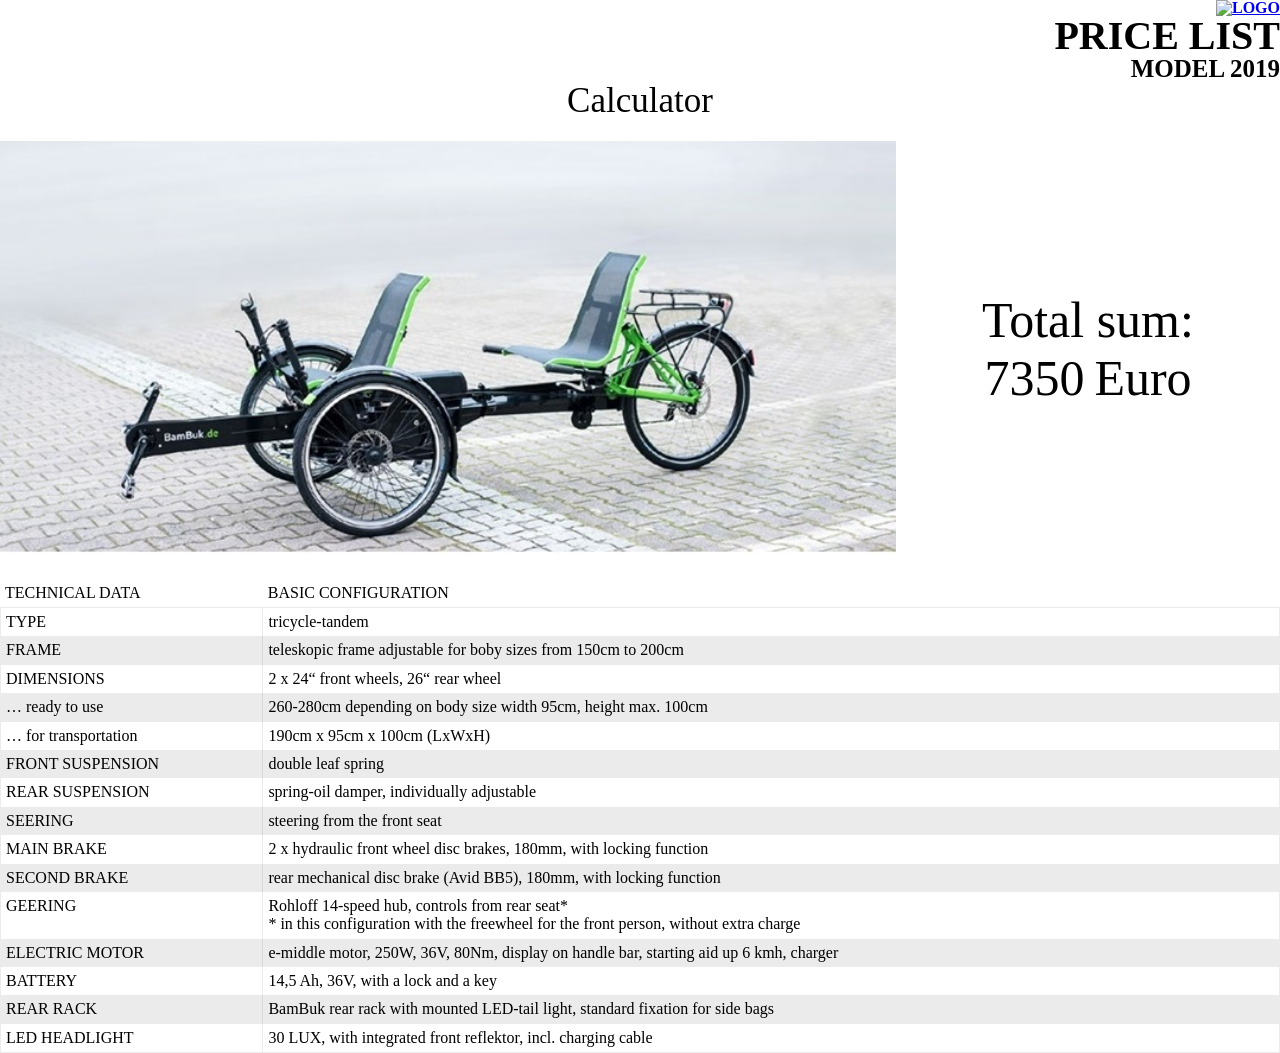
==== myapp/calc.html @ 44b657e8 "first" ====
<!DOCTYPE html>
<html lang="ru">
  <head>
    <meta charset="UTF-8">
    <meta http-equiv="X-UA-Compatible" content="IE=edge">
    <meta name="viewport" content="width=device-width, initial-scale=1.0"><link rel="icon" href="img/favicon/favicon.ico">
    <link rel="apple-touch-icon" sizes="180x180" href="img/favicon/apple-touch-icon-180x180.png">
    <meta name="keywords" content="Теги сайта">
    <meta name="description" content="Описание сайта">
    <meta name="author" lang="ru" content="Helen Portna">
    <link rel="apple-touch-icon" sizes="57x57" href="https://bambuk.de/wp-content/themes/bambuk_full/src/apple-icon-57x57.png">
    <link rel="apple-touch-icon" sizes="60x60" href="https://bambuk.de/wp-content/themes/bambuk_full/src/apple-icon-60x60.png">
    <link rel="apple-touch-icon" sizes="72x72" href="https://bambuk.de/wp-content/themes/bambuk_full/src/apple-icon-72x72.png">
    <link rel="apple-touch-icon" sizes="76x76" href="https://bambuk.de/wp-content/themes/bambuk_full/src/apple-icon-76x76.png">
    <link rel="apple-touch-icon" sizes="114x114" href="https://bambuk.de/wp-content/themes/bambuk_full/src/apple-icon-114x114.png">
    <link rel="apple-touch-icon" sizes="120x120" href="https://bambuk.de/wp-content/themes/bambuk_full/src/apple-icon-120x120.png">
    <link rel="apple-touch-icon" sizes="144x144" href="https://bambuk.de/wp-content/themes/bambuk_full/src/apple-icon-144x144.png">
    <link rel="apple-touch-icon" sizes="152x152" href="https://bambuk.de/wp-content/themes/bambuk_full/src/apple-icon-152x152.png">
    <link rel="apple-touch-icon" sizes="180x180" href="https://bambuk.de/wp-content/themes/bambuk_full/src/apple-icon-180x180.png">
    <link rel="icon" type="image/png" sizes="192x192" href="https://bambuk.de/wp-content/themes/bambuk_full/src/android-icon-192x192.png">
    <link rel="icon" type="image/png" sizes="32x32" href="https://bambuk.de/wp-content/themes/bambuk_full/src/favicon-32x32.png">
    <link rel="icon" type="image/png" sizes="96x96" href="https://bambuk.de/wp-content/themes/bambuk_full/src/favicon-96x96.png">
    <link rel="icon" type="image/png" sizes="16x16" href="https://bambuk.de/wp-content/themes/bambuk_full/src/favicon-16x16.png">
    <link rel="stylesheet" href="https://bambuk.de/wp-content/themes/bambuk_full/src_blind/css/main.min.css">
    <script src="//ajax.googleapis.com/ajax/libs/jquery/3.1.0/jquery.min.js"></script>
    <link id="mslider-style-css" rel="stylesheet" href="https://bambuk.de/wp-content/plugins/mslider/style.css?ver=4.8.11" type="text/css" media="all">
    <link id="ccw_new_css-css" rel="stylesheet" href="https://bambuk.de/wp-content/plugins/click-to-chat-for-whatsapp/assets/css/main.css?ver=1.2" type="text/css" media="all">
    <script type="text/javascript" src="https://bambuk.de/wp-includes/js/jquery/jquery.js?ver=1.12.4"></script>
    <script type="text/javascript" src="https://bambuk.de/wp-includes/js/jquery/jquery-migrate.min.js?ver=1.4.1"></script>
    <script type="text/javascript" src="https://bambuk.de/wp-content/plugins/click-to-chat-for-whatsapp/assets/js/app.js?ver=1.2"></script>
    <link rel="https://api.w.org/" href="https://bambuk.de/wp-json/">
    <link rel="EditURI" type="application/rsd+xml" title="RSD" href="https://bambuk.de/xmlrpc.php?rsd">
    <link rel="wlwmanifest" type="application/wlwmanifest+xml" href="https://bambuk.de/wp-includes/wlwmanifest.xml">
    <meta name="generator" content="WordPress 4.8.11">
    <link rel="shortlink" href="https://bambuk.de/?p=40">
    <link rel="alternate" type="application/json+oembed" href="https://bambuk.de/wp-json/oembed/1.0/embed?url=https%3A%2F%2Fbambuk.de%2Fe-trike%2F">
    <link rel="alternate" type="text/xml+oembed" href="https://bambuk.de/wp-json/oembed/1.0/embed?url=https%3A%2F%2Fbambuk.de%2Fe-trike%2F&amp;format=xml">
    <link rel="amphtml" href="https://bambuk.de/e-trike/amp/">
    <link rel="stylesheet" href="css/calc.min.css">
    <title>Calc </title>
  </head>
  <body>
    <header class="header calcheader">
      <div class="container">
        <div class="row">
          <div class="col-lg-3 col-md-2 col-sm-3 col-xs-6"><a href="/" class="logo"><img src="https://bambuk.de/wp-content/uploads/2017/05/logo.svg" alt="logo"></a></div>
          <div class="col-lg-9 col-md-10 col-sm-9 col-xs-6">
            <div class="calcheader__title">Price list</div>
            <div class="calcheader__subtitle">Model 2019</div>
          </div>
        </div>
      </div>
    </header>
    <div class="calc">
      <div class="container">
        <div class="calc__title">Calculator</div>
        <div class="calc__first">
          <div class="calc__img"><img src="img/bambuk-velo.jpg" alt=""></div>
          <div class="calc__price-wrap">
            <div class="calc__price">Total sum:</div>
            <div class="calc__price">
              <div class="calc__total">7350</div><span>Euro</span>
            </div>
          </div>
        </div>
        <div class="row">
          <div class="col-lg-6 col-md-12 col-sm-12 col-xs-12"></div>
        </div>
        <div class="calc__table calcTable">
          <div class="calcTable__head">
            <div class="calcTable__data">TECHNICAL DATA</div>
            <div class="calcTable__config">BASIC CONFIGURATION</div>
          </div>
          <div class="calcTable__body">
            <div class="calcTable__line">
              <div class="calcTable__data">TYPE</div>
              <div class="calcTable__config">tricycle-tandem</div>
            </div>
            <div class="calcTable__line">
              <div class="calcTable__data">FRAME</div>
              <div class="calcTable__config">teleskopic frame adjustable for boby sizes from 150cm to 200cm</div>
            </div>
            <div class="calcTable__line calcTable__subline">
              <div class="calcTable__line">
                <div class="calcTable__data">DIMENSIONS</div>
                <div class="calcTable__config">2 x 24“ front wheels, 26“ rear wheel</div>
              </div>
              <div class="calcTable__line">
                <div class="calcTable__data">… ready to use</div>
                <div class="calcTable__config">260-280cm depending on body size width 95cm, height max. 100cm</div>
              </div>
              <div class="calcTable__line">
                <div class="calcTable__data">… for transportation</div>
                <div class="calcTable__config">190cm x 95cm x 100cm (LxWxH)</div>
              </div>
            </div>
            <div class="calcTable__line">
              <div class="calcTable__data">FRONT SUSPENSION</div>
              <div class="calcTable__config">double leaf spring</div>
            </div>
            <div class="calcTable__line">
              <div class="calcTable__data">REAR SUSPENSION</div>
              <div class="calcTable__config">spring-oil damper, individually adjustable</div>
            </div>
            <div class="calcTable__line">
              <div class="calcTable__data">SEERING</div>
              <div class="calcTable__config">steering from the front seat</div>
            </div>
            <div class="calcTable__line">
              <div class="calcTable__data">MAIN BRAKE</div>
              <div class="calcTable__config">2 x hydraulic front wheel disc brakes, 180mm, with locking function</div>
            </div>
            <div class="calcTable__line">
              <div class="calcTable__data">SECOND BRAKE</div>
              <div class="calcTable__config">rear mechanical disc brake (Avid BB5), 180mm, with locking function</div>
            </div>
            <div class="calcTable__line">
              <div class="calcTable__data">GEERING</div>
              <div class="calcTable__config">
                 
                Rohloff 14-speed hub, controls from rear seat* <br><span>* in this configuration with the freewheel for the front person, without extra charge</span>
              </div>
            </div>
            <div class="calcTable__line">
              <div class="calcTable__data">ELECTRIC MOTOR</div>
              <div class="calcTable__config">e-middle motor, 250W, 36V, 80Nm, display on handle bar, starting aid up 6 kmh, charger</div>
            </div>
            <div class="calcTable__line">
              <div class="calcTable__data">BATTERY</div>
              <div class="calcTable__config">14,5 Ah, 36V, with a lock and a key</div>
            </div>
            <div class="calcTable__line">
              <div class="calcTable__data">REAR RACK</div>
              <div class="calcTable__config">BamBuk rear rack with mounted LED-tail light, standard fixation for side bags</div>
            </div>
            <div class="calcTable__line">
              <div class="calcTable__data">LED HEADLIGHT</div>
              <div class="calcTable__config">30 LUX, with integrated front reflektor, incl. charging cable</div>
            </div>
          </div>
        </div>
      </div>
    </div>
    <script src="js/common.js"></script>
  </body>
  <!-- END body-->
</html>
---- myapp/css/calc.min.css ----
html{line-height:1.15;-ms-text-size-adjust:100%;-webkit-text-size-adjust:100%}body{margin:0}article,aside,footer,header,nav,section{display:block}h1{font-size:2em;margin:.67em 0}figcaption,figure,main{display:block}figure{margin:1em 40px}hr{-webkit-box-sizing:content-box;box-sizing:content-box;height:0;overflow:visible}pre{font-family:monospace,monospace;font-size:1em}a{background-color:transparent;-webkit-text-decoration-skip:objects}abbr[title]{border-bottom:none;text-decoration:underline;-webkit-text-decoration:underline dotted;text-decoration:underline dotted}b,strong{font-weight:inherit}b,strong{font-weight:bolder}code,kbd,samp{font-family:monospace,monospace;font-size:1em}dfn{font-style:italic}mark{background-color:#ff0;color:#000}small{font-size:80%}sub,sup{font-size:75%;line-height:0;position:relative;vertical-align:baseline}sub{bottom:-.25em}sup{top:-.5em}audio,video{display:inline-block}audio:not([controls]){display:none;height:0}img{border-style:none}svg:not(:root){overflow:hidden}button,input,optgroup,select,textarea{font-family:sans-serif;font-size:100%;line-height:1.15;margin:0}button,input{overflow:visible}button,select{text-transform:none}[type=reset],[type=submit],button,html [type=button]{-webkit-appearance:button}[type=button]::-moz-focus-inner,[type=reset]::-moz-focus-inner,[type=submit]::-moz-focus-inner,button::-moz-focus-inner{border-style:none;padding:0}[type=button]:-moz-focusring,[type=reset]:-moz-focusring,[type=submit]:-moz-focusring,button:-moz-focusring{outline:1px dotted ButtonText}fieldset{padding:.35em .75em .625em}legend{-webkit-box-sizing:border-box;box-sizing:border-box;color:inherit;display:table;max-width:100%;padding:0;white-space:normal}progress{display:inline-block;vertical-align:baseline}textarea{overflow:auto}[type=checkbox],[type=radio]{-webkit-box-sizing:border-box;box-sizing:border-box;padding:0}[type=number]::-webkit-inner-spin-button,[type=number]::-webkit-outer-spin-button{height:auto}[type=search]{-webkit-appearance:textfield;outline-offset:-2px}[type=search]::-webkit-search-cancel-button,[type=search]::-webkit-search-decoration{-webkit-appearance:none}::-webkit-file-upload-button{-webkit-appearance:button;font:inherit}details,menu{display:block}summary{display:list-item}canvas{display:inline-block}template{display:none}[hidden]{display:none}@font-face{font-family:FuturaPT-Demi;font-weight:400;font-style:normal;src:url(../fonts/FuturaPT-Demi/FuturaPT-Demi.eot);src:url(../fonts/FuturaPT-Demi/FuturaPT-Demi.eot?#iefix) format("embedded-opentype"),url(../fonts/FuturaPT-Demi/FuturaPT-Demi.woff) format("woff"),url(../fonts/FuturaPT-Demi/FuturaPT-Demi.ttf) format("truetype")}@font-face{font-family:FuturaPT-Medium;font-weight:500;font-style:normal;src:url(../fonts/FuturaPT-Medium/FuturaPT-Medium.eot);src:url(../fonts/FuturaPT-Medium/FuturaPT-Medium.eot?#iefix) format("embedded-opentype"),url(../fonts/FuturaPT-Medium/FuturaPT-Medium.woff) format("woff"),url(../fonts/FuturaPT-Medium/FuturaPT-Medium.ttf) format("truetype")}@font-face{font-family:SofiaProExtraLight;font-weight:200;font-style:normal;src:url(../fonts/SofiaProExtraLight/SofiaProExtraLight.eot);src:url(../fonts/SofiaProExtraLight/SofiaProExtraLight.eot?#iefix) format("embedded-opentype"),url(../fonts/SofiaProExtraLight/SofiaProExtraLight.woff) format("woff"),url(../fonts/SofiaProExtraLight/SofiaProExtraLight.ttf) format("truetype")}@font-face{font-family:Lato-Black;font-weight:800;font-style:normal;src:url(../fonts/Lato-Black/Lato-Black.eot);src:url(../fonts/Lato-Black/Lato-Black.eot?#iefix) format("embedded-opentype"),url(../fonts/Lato-Black/Lato-Black.woff) format("woff"),url(../fonts/Lato-Black/Lato-Black.ttf) format("truetype")}@font-face{font-family:Lato-Medium;font-weight:500;font-style:normal;src:url(../fonts/Lato-Medium/Lato-Medium.eot);src:url(../fonts/Lato-Medium/Lato-Medium.eot?#iefix) format("embedded-opentype"),url(../fonts/Lato-Medium/Lato-Medium.woff) format("woff"),url(../fonts/Lato-Medium/Lato-Medium.ttf) format("truetype")}@font-face{font-family:Gilroy-ExtraBold;font-weight:800;font-style:normal;src:url(../fonts/Gilroy-ExtraBold/Gilroy-ExtraBold.eot);src:url(../fonts/Gilroy-ExtraBold/Gilroy-ExtraBold.eot?#iefix) format("embedded-opentype"),url(../fonts/Gilroy-ExtraBold/Gilroy-ExtraBold.woff) format("woff"),url(../fonts/Gilroy-ExtraBold/Gilroy-ExtraBold.ttf) format("truetype")}@font-face{font-family:Gilroy-Light;font-weight:100;font-style:normal;src:url(../fonts/Gilroy-Light/Gilroy-Light.eot);src:url(../fonts/Gilroy-Light/Gilroy-Light.eot?#iefix) format("embedded-opentype"),url(../fonts/Gilroy-Light/Gilroy-Light.woff) format("woff"),url(../fonts/Gilroy-Light/Gilroy-Light.ttf) format("truetype")}.calcheader{text-transform:uppercase;font-weight:700;text-align:right;line-height:1}.calcheader__title{font-size:40px}.calcheader__subtitle{font-size:25px}.calc__title{font-size:35px;text-align:center}.calc__first{display:-webkit-box;display:-webkit-flex;display:-ms-flexbox;display:flex}.calc__img{margin:20px auto;float:none;width:70%}.calc__img img{width:100%}.calc__price{font-size:50px;text-align:center;display:-webkit-box;display:-webkit-flex;display:-ms-flexbox;display:flex;-webkit-box-pack:center;-webkit-justify-content:center;-ms-flex-pack:center;justify-content:center;-webkit-box-align:center;-webkit-align-items:center;-ms-flex-align:center;align-items:center}.calc__price-wrap{width:30%;display:-webkit-box;display:-webkit-flex;display:-ms-flexbox;display:flex;-webkit-box-orient:vertical;-webkit-box-direction:normal;-webkit-flex-direction:column;-ms-flex-direction:column;flex-direction:column;-webkit-box-pack:center;-webkit-justify-content:center;-ms-flex-pack:center;justify-content:center;-webkit-box-align:center;-webkit-align-items:center;-ms-flex-align:center;align-items:center}.calc__price span{padding-left:10px}.calcTable{font-size:16px}.calcTable__data{width:20%;padding:5px;border-right:1px solid #ebebeb}.calcTable__config{width:80%;padding:5px}.calcTable__head{display:-webkit-box;display:-webkit-flex;display:-ms-flexbox;display:flex}.calcTable__head .calcTable__data{width:20%;border-color:transparent}.calcTable__head .calcTable__config{width:80%}.calcTable__body{border:1px solid #ebebeb}.calcTable__line{display:-webkit-box;display:-webkit-flex;display:-ms-flexbox;display:flex}.calcTable__line:nth-child(2n){background-color:#ebebeb}.calcTable__line:nth-child(2n) .calcTable__data{border-color:#dad7d7}.calcTable__subline{display:block}.footer{padding:159px 50px 59px}.footer .wrap{display:-webkit-box;display:-webkit-flex;display:-ms-flexbox;display:flex;-webkit-box-pack:justify;-webkit-justify-content:space-between;-ms-flex-pack:justify;justify-content:space-between;-webkit-box-align:center;-webkit-align-items:center;-ms-flex-align:center;align-items:center}.footer__logo{font-size:25px;letter-spacing:8px;text-transform:uppercase}.footer__menu{font-size:12px;text-transform:uppercase}.footer__menu ul{display:-webkit-box;display:-webkit-flex;display:-ms-flexbox;display:flex;-webkit-box-pack:center;-webkit-justify-content:center;-ms-flex-pack:center;justify-content:center;white-space:nowrap}.footer__menu a{display:block;padding:20px}.rights{font-size:14px;font-weight:300;line-height:1.21;color:#646464}.social{display:-webkit-box;display:-webkit-flex;display:-ms-flexbox;display:flex}.social__item{display:block;padding:20px 33px}.social__item:hover svg{fill:#fdac5c}.social svg{fill:#000}@media only screen and (max-width:720px){.menu-toggle{display:block;width:26px;height:23px;position:absolute;top:8px;right:25px;cursor:pointer;z-index:3}.menu-toggle .one,.menu-toggle .three,.menu-toggle .two{width:100%;height:3px;background:#fff;margin:4px auto;-webkit-backface-visibility:hidden;backface-visibility:hidden;-webkit-transition-duration:.3s;-o-transition-duration:.3s;transition-duration:.3s}.menu-toggle.active .one,.menu-toggle.active .three{margin:8px auto}.menu-toggle.active .one{-webkit-transform:rotate(45deg) translate(0,1px);-ms-transform:rotate(45deg) translate(0,1px);transform:rotate(45deg) translate(0,1px)}.menu-toggle.active .two{opacity:0}.menu-toggle.active .three{-webkit-transform:rotate(-45deg) translate(14px,-15px);-ms-transform:rotate(-45deg) translate(14px,-15px);transform:rotate(-45deg) translate(14px,-15px)}.main-menu{display:none}.main-menu.active{display:block;position:fixed;width:100%;height:100%;background-color:rgba(61,60,60,.95);z-index:2;right:0;top:0}.main-menu.active ul{-webkit-box-orient:vertical;-webkit-box-direction:normal;-webkit-flex-direction:column;-ms-flex-direction:column;flex-direction:column;-webkit-box-align:center;-webkit-align-items:center;-ms-flex-align:center;align-items:center;margin-top:40px;text-align:center}.menu-wrap{padding-left:25px;padding-right:25px}}
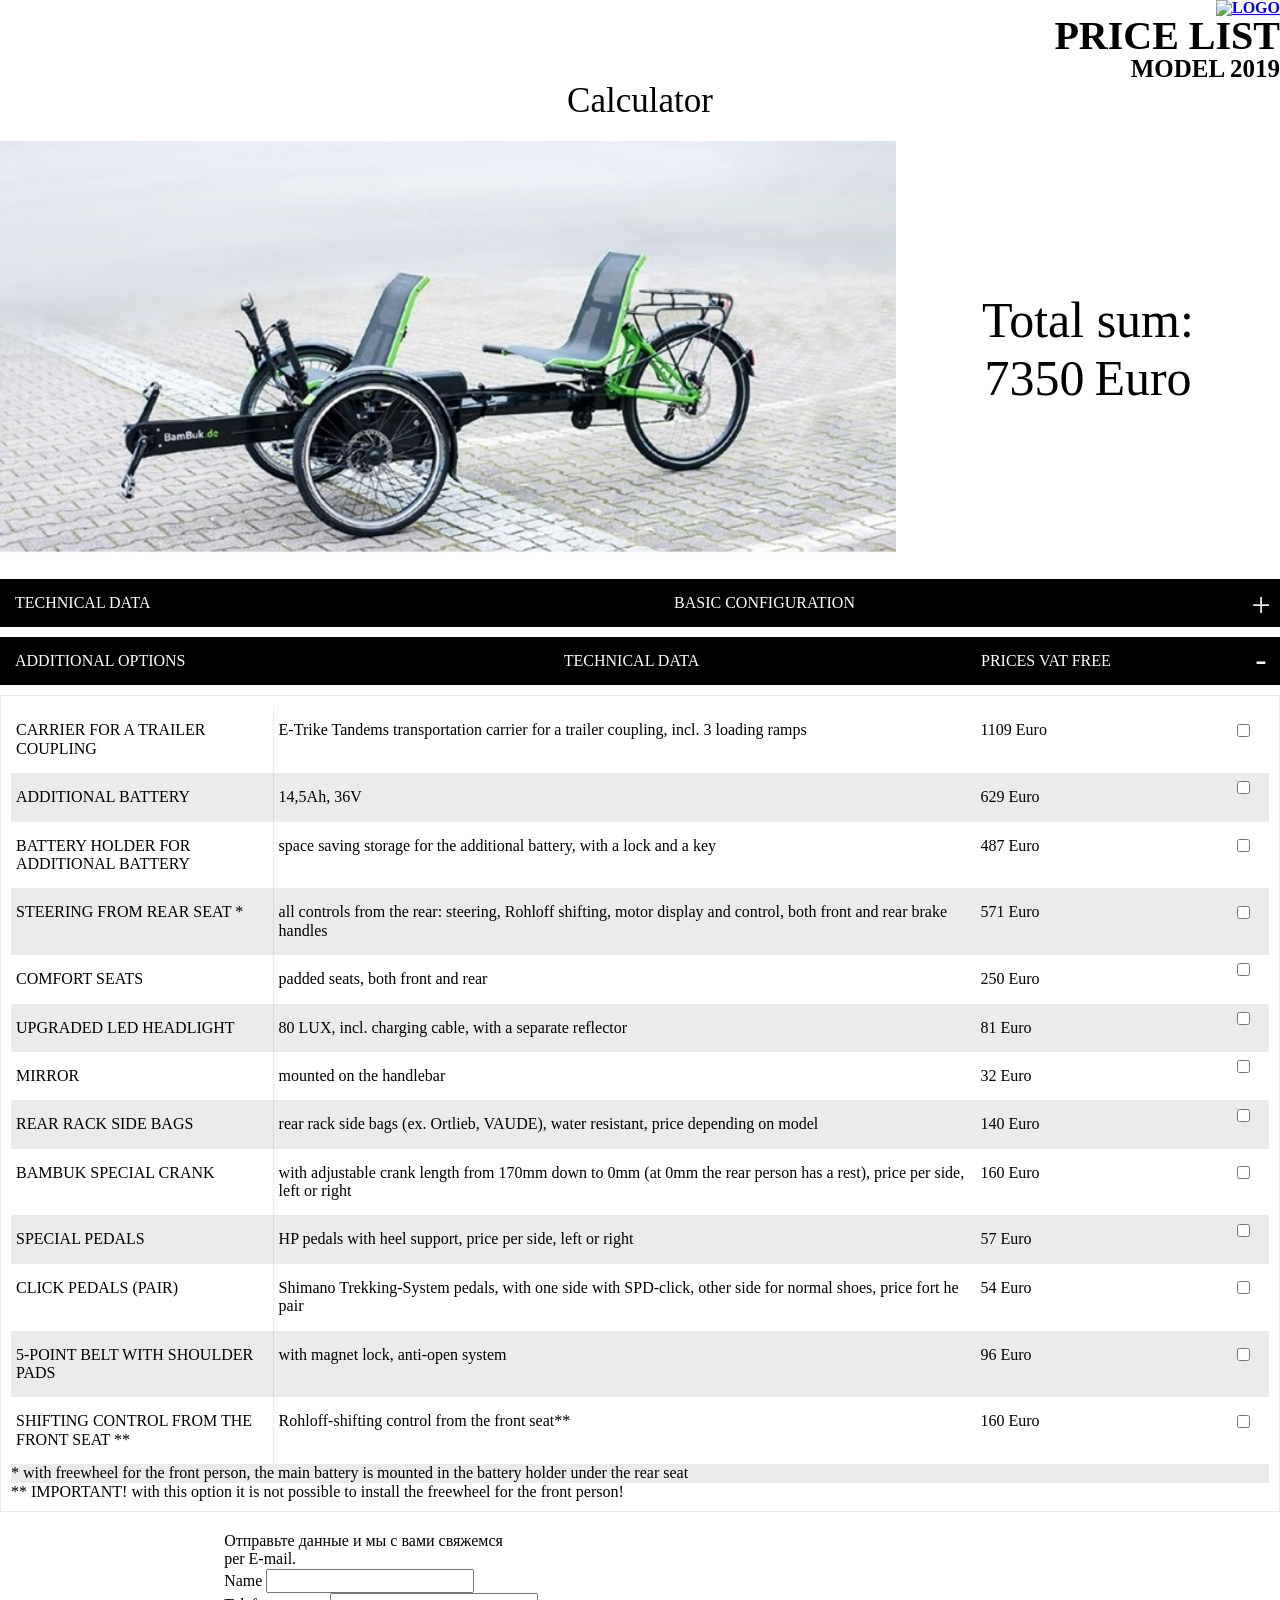
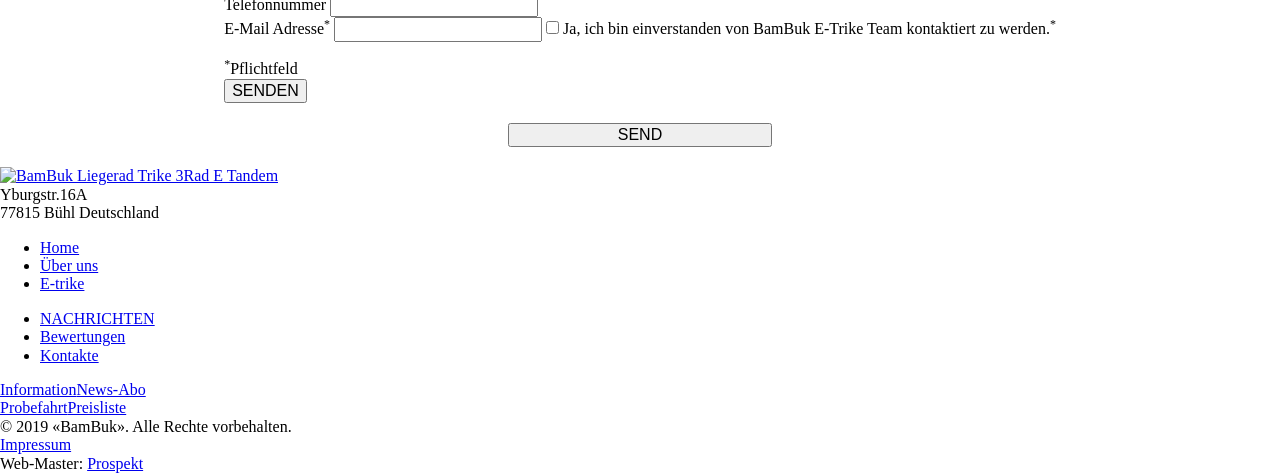
==== commit b445dfc7: "calc" ====
--- a/myapp/calc.html
+++ b/myapp/calc.html
@@ -54,93 +54,301 @@
     <div class="calc">
       <div class="container">
         <div class="calc__title">Calculator</div>
-        <div class="calc__first">
-          <div class="calc__img"><img src="img/bambuk-velo.jpg" alt=""></div>
-          <div class="calc__price-wrap">
-            <div class="calc__price">Total sum:</div>
-            <div class="calc__price">
-              <div class="calc__total">7350</div><span>Euro</span>
-            </div>
-          </div>
-        </div>
-        <div class="row">
-          <div class="col-lg-6 col-md-12 col-sm-12 col-xs-12"></div>
-        </div>
-        <div class="calc__table calcTable">
-          <div class="calcTable__head">
-            <div class="calcTable__data">TECHNICAL DATA</div>
-            <div class="calcTable__config">BASIC CONFIGURATION</div>
-          </div>
-          <div class="calcTable__body">
-            <div class="calcTable__line">
-              <div class="calcTable__data">TYPE</div>
-              <div class="calcTable__config">tricycle-tandem</div>
-            </div>
-            <div class="calcTable__line">
-              <div class="calcTable__data">FRAME</div>
-              <div class="calcTable__config">teleskopic frame adjustable for boby sizes from 150cm to 200cm</div>
-            </div>
-            <div class="calcTable__line calcTable__subline">
-              <div class="calcTable__line">
-                <div class="calcTable__data">DIMENSIONS</div>
-                <div class="calcTable__config">2 x 24“ front wheels, 26“ rear wheel</div>
-              </div>
-              <div class="calcTable__line">
-                <div class="calcTable__data">… ready to use</div>
-                <div class="calcTable__config">260-280cm depending on body size width 95cm, height max. 100cm</div>
-              </div>
-              <div class="calcTable__line">
-                <div class="calcTable__data">… for transportation</div>
-                <div class="calcTable__config">190cm x 95cm x 100cm (LxWxH)</div>
-              </div>
-            </div>
-            <div class="calcTable__line">
-              <div class="calcTable__data">FRONT SUSPENSION</div>
-              <div class="calcTable__config">double leaf spring</div>
-            </div>
-            <div class="calcTable__line">
-              <div class="calcTable__data">REAR SUSPENSION</div>
-              <div class="calcTable__config">spring-oil damper, individually adjustable</div>
-            </div>
-            <div class="calcTable__line">
-              <div class="calcTable__data">SEERING</div>
-              <div class="calcTable__config">steering from the front seat</div>
-            </div>
-            <div class="calcTable__line">
-              <div class="calcTable__data">MAIN BRAKE</div>
-              <div class="calcTable__config">2 x hydraulic front wheel disc brakes, 180mm, with locking function</div>
-            </div>
-            <div class="calcTable__line">
-              <div class="calcTable__data">SECOND BRAKE</div>
-              <div class="calcTable__config">rear mechanical disc brake (Avid BB5), 180mm, with locking function</div>
-            </div>
-            <div class="calcTable__line">
-              <div class="calcTable__data">GEERING</div>
-              <div class="calcTable__config">
-                 
-                Rohloff 14-speed hub, controls from rear seat* <br><span>* in this configuration with the freewheel for the front person, without extra charge</span>
-              </div>
-            </div>
-            <div class="calcTable__line">
-              <div class="calcTable__data">ELECTRIC MOTOR</div>
-              <div class="calcTable__config">e-middle motor, 250W, 36V, 80Nm, display on handle bar, starting aid up 6 kmh, charger</div>
-            </div>
-            <div class="calcTable__line">
-              <div class="calcTable__data">BATTERY</div>
-              <div class="calcTable__config">14,5 Ah, 36V, with a lock and a key</div>
-            </div>
-            <div class="calcTable__line">
-              <div class="calcTable__data">REAR RACK</div>
-              <div class="calcTable__config">BamBuk rear rack with mounted LED-tail light, standard fixation for side bags</div>
-            </div>
-            <div class="calcTable__line">
-              <div class="calcTable__data">LED HEADLIGHT</div>
-              <div class="calcTable__config">30 LUX, with integrated front reflektor, incl. charging cable</div>
+        <form action="">
+          <div class="calc__first">
+            <div class="calc__img"><img src="img/bambuk-velo.jpg" alt=""></div>
+            <div class="calc__price-wrap">
+              <div class="calc__price">Total sum:</div>
+              <div class="calc__price">
+                <div class="calc__total">7350</div><span>Euro</span>
+              </div>
+            </div>
+          </div>
+          <div class="row">
+            <div class="col-lg-6 col-md-12 col-sm-12 col-xs-12"></div>
+          </div>
+          <div class="calc__table calcTable accordeon">
+            <div class="calcTable__head accordeon-title">
+              <div class="calcTable__data">TECHNICAL DATA</div>
+              <div class="calcTable__config">BASIC CONFIGURATION</div>
+            </div>
+            <div class="calcTable__body accordeon-content">
+              <div class="calcTable__line">
+                <div class="calcTable__data">TYPE</div>
+                <div class="calcTable__config">tricycle-tandem</div>
+              </div>
+              <div class="calcTable__line">
+                <div class="calcTable__data">FRAME</div>
+                <div class="calcTable__config">teleskopic frame adjustable for boby sizes from 150cm to 200cm</div>
+              </div>
+              <div class="calcTable__line calcTable__subline">
+                <div class="calcTable__line">
+                  <div class="calcTable__data">DIMENSIONS</div>
+                  <div class="calcTable__config">2 x 24“ front wheels, 26“ rear wheel</div>
+                </div>
+                <div class="calcTable__line">
+                  <div class="calcTable__data">… ready to use</div>
+                  <div class="calcTable__config">260-280cm depending on body size width 95cm, height max. 100cm</div>
+                </div>
+                <div class="calcTable__line">
+                  <div class="calcTable__data">… for transportation</div>
+                  <div class="calcTable__config">190cm x 95cm x 100cm (LxWxH)</div>
+                </div>
+              </div>
+              <div class="calcTable__line">
+                <div class="calcTable__data">FRONT SUSPENSION</div>
+                <div class="calcTable__config">double leaf spring</div>
+              </div>
+              <div class="calcTable__line">
+                <div class="calcTable__data">REAR SUSPENSION</div>
+                <div class="calcTable__config">spring-oil damper, individually adjustable</div>
+              </div>
+              <div class="calcTable__line">
+                <div class="calcTable__data">SEERING</div>
+                <div class="calcTable__config">steering from the front seat</div>
+              </div>
+              <div class="calcTable__line">
+                <div class="calcTable__data">MAIN BRAKE</div>
+                <div class="calcTable__config">2 x hydraulic front wheel disc brakes, 180mm, with locking function</div>
+              </div>
+              <div class="calcTable__line">
+                <div class="calcTable__data">SECOND BRAKE</div>
+                <div class="calcTable__config">rear mechanical disc brake (Avid BB5), 180mm, with locking function</div>
+              </div>
+              <div class="calcTable__line">
+                <div class="calcTable__data">GEERING</div>
+                <div class="calcTable__config">
+                   
+                  Rohloff 14-speed hub, controls from rear seat* <br><span>* in this configuration with the freewheel for the front person, without extra charge</span>
+                </div>
+              </div>
+              <div class="calcTable__line">
+                <div class="calcTable__data">ELECTRIC MOTOR</div>
+                <div class="calcTable__config">e-middle motor, 250W, 36V, 80Nm, display on handle bar, starting aid up 6 kmh, charger</div>
+              </div>
+              <div class="calcTable__line">
+                <div class="calcTable__data">BATTERY</div>
+                <div class="calcTable__config">14,5 Ah, 36V, with a lock and a key</div>
+              </div>
+              <div class="calcTable__line">
+                <div class="calcTable__data">REAR RACK</div>
+                <div class="calcTable__config">BamBuk rear rack with mounted LED-tail light, standard fixation for side bags</div>
+              </div>
+              <div class="calcTable__line">
+                <div class="calcTable__data">LED HEADLIGHT</div>
+                <div class="calcTable__config">30 LUX, with integrated front reflektor, incl. charging cable</div>
+              </div>
+            </div>
+            <div class="calcTable__head accordeon-title is-opened">
+              <div class="calcTable__data">ADDITIONAL OPTIONS</div>
+              <div class="calcTable__config">TECHNICAL DATA</div>
+              <div class="calcTable__price">PRICES VAT FREE</div>
+            </div>
+            <div style="display: block;" class="calcTable__body accordeon-content">
+              <div class="calcTable__line">
+                <label for="checkbox_1">
+                  <div class="calcTable__data">CARRIER FOR A TRAILER COUPLING</div>
+                  <div class="calcTable__config">E-Trike Tandems transportation carrier for a trailer coupling,    incl. 3 loading ramps</div>
+                  <div class="calcTable__price">1109 Euro</div>
+                  <div class="calcTable__checkbox">
+                    <input id="checkbox_1" type="checkbox" name="trailer_coupling" data-value="1109">
+                  </div>
+                </label>
+              </div>
+              <div class="calcTable__line">
+                <label for="checkbox_2">
+                  <div class="calcTable__data">ADDITIONAL BATTERY</div>
+                  <div class="calcTable__config">14,5Ah, 36V</div>
+                  <div class="calcTable__price">629 Euro</div>
+                  <div class="calcTable__checkbox">
+                    <input id="checkbox_2" type="checkbox" name="BATTERY" data-value="629">
+                  </div>
+                </label>
+              </div>
+              <div class="calcTable__line">
+                <label for="checkbox_3">
+                  <div class="calcTable__data">BATTERY HOLDER FOR ADDITIONAL BATTERY</div>
+                  <div class="calcTable__config">space saving storage for the additional battery,                                with a lock and a key</div>
+                  <div class="calcTable__price">487 Euro</div>
+                  <div class="calcTable__checkbox">
+                    <input id="checkbox_3" type="checkbox" name="BATTERY_HOLDER" data-value="487">
+                  </div>
+                </label>
+              </div>
+              <div class="calcTable__line">
+                <label for="checkbox_4">
+                  <div class="calcTable__data">STEERING FROM REAR SEAT *</div>
+                  <div class="calcTable__config">all controls from the rear: steering, Rohloff shifting, motor display and control, both front and rear brake handles</div>
+                  <div class="calcTable__price">571 Euro</div>
+                  <div class="calcTable__checkbox">
+                    <input id="checkbox_4" type="checkbox" name="REAR_SEAT" data-value="571">
+                  </div>
+                </label>
+              </div>
+              <div class="calcTable__line">
+                <label for="checkbox_5">
+                  <div class="calcTable__data">COMFORT SEATS </div>
+                  <div class="calcTable__config">padded seats, both front and rear</div>
+                  <div class="calcTable__price">250 Euro</div>
+                  <div class="calcTable__checkbox">
+                    <input id="checkbox_5" type="checkbox" name="COMFORT_SEATS" data-value="250">
+                  </div>
+                </label>
+              </div>
+              <div class="calcTable__line">
+                <label for="checkbox_6">
+                  <div class="calcTable__data">UPGRADED LED HEADLIGHT</div>
+                  <div class="calcTable__config">80 LUX, incl. charging cable, with a separate reflector</div>
+                  <div class="calcTable__price">81 Euro</div>
+                  <div class="calcTable__checkbox">
+                    <input id="checkbox_6" type="checkbox" name="LED_HEADLIGHT" data-value="81">
+                  </div>
+                </label>
+              </div>
+              <div class="calcTable__line">
+                <label for="checkbox_7">
+                  <div class="calcTable__data">MIRROR</div>
+                  <div class="calcTable__config">mounted on the handlebar </div>
+                  <div class="calcTable__price">32 Euro</div>
+                  <div class="calcTable__checkbox">
+                    <input id="checkbox_7" type="checkbox" name="MIRROR" data-value="32">
+                  </div>
+                </label>
+              </div>
+              <div class="calcTable__line">
+                <label for="checkbox_8">
+                  <div class="calcTable__data">REAR RACK SIDE BAGS</div>
+                  <div class="calcTable__config">rear rack side bags (ex. Ortlieb, VAUDE), water resistant, price depending on model</div>
+                  <div class="calcTable__price"> 140 Euro</div>
+                  <div class="calcTable__checkbox">
+                    <input id="checkbox_8" type="checkbox" name="REAR_RACK_SIDE_BAGS" data-value="140">
+                  </div>
+                </label>
+              </div>
+              <div class="calcTable__line">
+                <label for="checkbox_9">
+                  <div class="calcTable__data">BAMBUK SPECIAL CRANK</div>
+                  <div class="calcTable__config">with adjustable crank length from 170mm down to 0mm (at 0mm the rear person has a rest), price per side, left or right</div>
+                  <div class="calcTable__price">160 Euro</div>
+                  <div class="calcTable__checkbox">
+                    <input id="checkbox_9" type="checkbox" name="CRANK" data-value="160">
+                  </div>
+                </label>
+              </div>
+              <div class="calcTable__line">
+                <label for="checkbox_10">
+                  <div class="calcTable__data">SPECIAL PEDALS</div>
+                  <div class="calcTable__config">HP pedals with heel support, price per side, left or right</div>
+                  <div class="calcTable__price">57 Euro</div>
+                  <div class="calcTable__checkbox">
+                    <input id="checkbox_10" type="checkbox" name="SPECIAL_PEDALS" data-value="57">
+                  </div>
+                </label>
+              </div>
+              <div class="calcTable__line">
+                <label for="checkbox_11">
+                  <div class="calcTable__data">CLICK PEDALS (PAIR)</div>
+                  <div class="calcTable__config">Shimano Trekking-System pedals, with one side with SPD-click, other side for normal shoes, price fort he pair</div>
+                  <div class="calcTable__price">54 Euro</div>
+                  <div class="calcTable__checkbox">
+                    <input id="checkbox_11" type="checkbox" name="CLICK_PEDALS" data-value="54">
+                  </div>
+                </label>
+              </div>
+              <div class="calcTable__line">
+                <label for="checkbox_12">
+                  <div class="calcTable__data">5-POINT BELT WITH SHOULDER PADS</div>
+                  <div class="calcTable__config">with magnet lock, anti-open system</div>
+                  <div class="calcTable__price">96 Euro</div>
+                  <div class="calcTable__checkbox">
+                    <input id="checkbox_12" type="checkbox" name="BELT" data-value="96">
+                  </div>
+                </label>
+              </div>
+              <div class="calcTable__line">
+                <label for="checkbox_13">
+                  <div class="calcTable__data">SHIFTING CONTROL FROM THE FRONT SEAT **</div>
+                  <div class="calcTable__config">Rohloff-shifting control from the front seat**</div>
+                  <div class="calcTable__price">160 Euro</div>
+                  <div class="calcTable__checkbox">
+                    <input id="checkbox_13" type="checkbox" name="SHIFTING_CONTROL" data-value="160">
+                  </div>
+                </label>
+              </div>
+              <div class="calcTable__line">* with freewheel for the front person, the main battery is mounted in the battery holder under the rear seat </div>
+              <div class="calcTable__line">** IMPORTANT! with this option it is not possible to install the freewheel for the front person!</div>
+            </div>
+          </div>
+          <div class="calc__info">
+            <div style="opacity: 1;" tabindex="0" class="price_list_modal modal">
+              <h2>  </h2>
+              <div class="subtitle">Отправьте данные и мы с вами свяжемся         <br>  per E-mail.</div>
+              <form class="form">
+                <input type="hidden" name="action1" value="Price list">
+                <div class="half_input pull-left"></div>
+                <label for="price_list_name" class="label">Name</label>
+                <input id="price_list_name" name="userName" type="text">
+                <div class="half_input pull-right"></div>
+                <label for="price_list_phone" class="label">Telefonnummer</label>
+                <input id="price_list_phone" name="phone" type="text">
+                <div class="clearfix"></div>
+                <label for="price_list_email" class="label"></label>E-Mail Adresse<sup>*</sup>
+                <input id="price_list_email" name="email" type="email" required="true">
+                <input id="checkbox3" type="checkbox" required="" name="confirm">
+                <label for="checkbox3"></label>Ja, ich bin einverstanden von BamBuk E-Trike  Team kontaktiert zu werden.<sup>*</sup><br><br>
+                <div class="description"><sup>*</sup>Pflichtfeld</div>
+                <button type="submit" class="fill_btn">SENDEN</button>
+              </form>
+            </div>
+          </div>
+          <button type="submit" class="btn calc__btn">SEND</button>
+        </form>
+      </div>
+    </div>
+    <footer class="footer">
+      <div class="top grey_bg">
+        <div class="container">
+          <div class="row">
+            <div class="col-xs-12">
+              <div class="logo_addr_wrap col"><a href="/" class="logo"><img src="https://bambuk.de/wp-content/uploads/2017/05/logo.svg" data-dark="/wp-content/uploads/2017/05/logo_dark.svg" alt="BamBuk Liegerad Trike 3Rad E Tandem"></a>
+                <div class="adrr">Yburgstr.16A<br>77815 Bühl Deutschland</div>
+              </div>
+              <nav class="col footer_nav">
+                <div class="nav_col">
+                  <ul>
+                    <li><a href="/de/">Home</a></li>
+                    <li><a href="/de/about">Über uns</a></li>
+                    <li><a href="/de/e-trike">E-trike</a></li>
+                  </ul>
+                </div>
+                <div class="nav_col">
+                  <ul>
+                    <li><a href="/de/news">NACHRICHTEN</a></li>
+                    <li><a href="/de/reviews">Bewertungen</a></li>
+                    <li><a href="/de/contacts">Kontakte</a></li>
+                  </ul>
+                </div>
+              </nav>
+              <div class="links">
+                <div class="links_col"><a href="#" class="btn btn_info_modal">Information</a><a href="#" class="btn btn_subscribe_modal">News-Abo</a></div>
+                <div class="links_col"><a href="#" class="btn btn_test_drive_modal">Probefahrt</a><a href="#" class="btn btn_price_list_modal">Preisliste</a></div>
+              </div>
             </div>
           </div>
         </div>
       </div>
-    </div>
+      <div class="bottom">
+        <div class="container">
+          <div class="row">
+            <div class="col-xs-12">
+              <div class="copyright">© 2019 «BamBuk». Alle Rechte vorbehalten.</div><a href="/imprint/" class="impresum">Impressum</a>
+              <div class="soc"><a href="https://www.facebook.com/bikebambuk/" title="facebook" target="_blank" class="ico ico_fb"></a><a href="https://www.instagram.com/bambukbike/" title="instagram" target="_blank" class="ico ico_ig"></a><a href="https://www.youtube.com/channel/UCdcSzQuWD5qrBXfoswaYEtw" title="youtube" target="_blank" class="ico ico_yt"></a><a href="https://plus.google.com/u/2/110850543071750579686" title="googleplus" target="_blank" class="ico ico_gp"></a></div>
+              <div class="develop">Web-Master: <a href="http://prospekt-it.com/" target="_blank">Prospekt</a></div>
+            </div>
+          </div>
+        </div>
+      </div>
+    </footer>
     <script src="js/common.js"></script>
   </body>
   <!-- END body-->
--- a/myapp/css/calc.min.css
+++ b/myapp/css/calc.min.css
@@ -1 +1 @@
-html{line-height:1.15;-ms-text-size-adjust:100%;-webkit-text-size-adjust:100%}body{margin:0}article,aside,footer,header,nav,section{display:block}h1{font-size:2em;margin:.67em 0}figcaption,figure,main{display:block}figure{margin:1em 40px}hr{-webkit-box-sizing:content-box;box-sizing:content-box;height:0;overflow:visible}pre{font-family:monospace,monospace;font-size:1em}a{background-color:transparent;-webkit-text-decoration-skip:objects}abbr[title]{border-bottom:none;text-decoration:underline;-webkit-text-decoration:underline dotted;text-decoration:underline dotted}b,strong{font-weight:inherit}b,strong{font-weight:bolder}code,kbd,samp{font-family:monospace,monospace;font-size:1em}dfn{font-style:italic}mark{background-color:#ff0;color:#000}small{font-size:80%}sub,sup{font-size:75%;line-height:0;position:relative;vertical-align:baseline}sub{bottom:-.25em}sup{top:-.5em}audio,video{display:inline-block}audio:not([controls]){display:none;height:0}img{border-style:none}svg:not(:root){overflow:hidden}button,input,optgroup,select,textarea{font-family:sans-serif;font-size:100%;line-height:1.15;margin:0}button,input{overflow:visible}button,select{text-transform:none}[type=reset],[type=submit],button,html [type=button]{-webkit-appearance:button}[type=button]::-moz-focus-inner,[type=reset]::-moz-focus-inner,[type=submit]::-moz-focus-inner,button::-moz-focus-inner{border-style:none;padding:0}[type=button]:-moz-focusring,[type=reset]:-moz-focusring,[type=submit]:-moz-focusring,button:-moz-focusring{outline:1px dotted ButtonText}fieldset{padding:.35em .75em .625em}legend{-webkit-box-sizing:border-box;box-sizing:border-box;color:inherit;display:table;max-width:100%;padding:0;white-space:normal}progress{display:inline-block;vertical-align:baseline}textarea{overflow:auto}[type=checkbox],[type=radio]{-webkit-box-sizing:border-box;box-sizing:border-box;padding:0}[type=number]::-webkit-inner-spin-button,[type=number]::-webkit-outer-spin-button{height:auto}[type=search]{-webkit-appearance:textfield;outline-offset:-2px}[type=search]::-webkit-search-cancel-button,[type=search]::-webkit-search-decoration{-webkit-appearance:none}::-webkit-file-upload-button{-webkit-appearance:button;font:inherit}details,menu{display:block}summary{display:list-item}canvas{display:inline-block}template{display:none}[hidden]{display:none}@font-face{font-family:FuturaPT-Demi;font-weight:400;font-style:normal;src:url(../fonts/FuturaPT-Demi/FuturaPT-Demi.eot);src:url(../fonts/FuturaPT-Demi/FuturaPT-Demi.eot?#iefix) format("embedded-opentype"),url(../fonts/FuturaPT-Demi/FuturaPT-Demi.woff) format("woff"),url(../fonts/FuturaPT-Demi/FuturaPT-Demi.ttf) format("truetype")}@font-face{font-family:FuturaPT-Medium;font-weight:500;font-style:normal;src:url(../fonts/FuturaPT-Medium/FuturaPT-Medium.eot);src:url(../fonts/FuturaPT-Medium/FuturaPT-Medium.eot?#iefix) format("embedded-opentype"),url(../fonts/FuturaPT-Medium/FuturaPT-Medium.woff) format("woff"),url(../fonts/FuturaPT-Medium/FuturaPT-Medium.ttf) format("truetype")}@font-face{font-family:SofiaProExtraLight;font-weight:200;font-style:normal;src:url(../fonts/SofiaProExtraLight/SofiaProExtraLight.eot);src:url(../fonts/SofiaProExtraLight/SofiaProExtraLight.eot?#iefix) format("embedded-opentype"),url(../fonts/SofiaProExtraLight/SofiaProExtraLight.woff) format("woff"),url(../fonts/SofiaProExtraLight/SofiaProExtraLight.ttf) format("truetype")}@font-face{font-family:Lato-Black;font-weight:800;font-style:normal;src:url(../fonts/Lato-Black/Lato-Black.eot);src:url(../fonts/Lato-Black/Lato-Black.eot?#iefix) format("embedded-opentype"),url(../fonts/Lato-Black/Lato-Black.woff) format("woff"),url(../fonts/Lato-Black/Lato-Black.ttf) format("truetype")}@font-face{font-family:Lato-Medium;font-weight:500;font-style:normal;src:url(../fonts/Lato-Medium/Lato-Medium.eot);src:url(../fonts/Lato-Medium/Lato-Medium.eot?#iefix) format("embedded-opentype"),url(../fonts/Lato-Medium/Lato-Medium.woff) format("woff"),url(../fonts/Lato-Medium/Lato-Medium.ttf) format("truetype")}@font-face{font-family:Gilroy-ExtraBold;font-weight:800;font-style:normal;src:url(../fonts/Gilroy-ExtraBold/Gilroy-ExtraBold.eot);src:url(../fonts/Gilroy-ExtraBold/Gilroy-ExtraBold.eot?#iefix) format("embedded-opentype"),url(../fonts/Gilroy-ExtraBold/Gilroy-ExtraBold.woff) format("woff"),url(../fonts/Gilroy-ExtraBold/Gilroy-ExtraBold.ttf) format("truetype")}@font-face{font-family:Gilroy-Light;font-weight:100;font-style:normal;src:url(../fonts/Gilroy-Light/Gilroy-Light.eot);src:url(../fonts/Gilroy-Light/Gilroy-Light.eot?#iefix) format("embedded-opentype"),url(../fonts/Gilroy-Light/Gilroy-Light.woff) format("woff"),url(../fonts/Gilroy-Light/Gilroy-Light.ttf) format("truetype")}.calcheader{text-transform:uppercase;font-weight:700;text-align:right;line-height:1}.calcheader__title{font-size:40px}.calcheader__subtitle{font-size:25px}.calc__title{font-size:35px;text-align:center}.calc__first{display:-webkit-box;display:-webkit-flex;display:-ms-flexbox;display:flex}.calc__img{margin:20px auto;float:none;width:70%}.calc__img img{width:100%}.calc__price{font-size:50px;text-align:center;display:-webkit-box;display:-webkit-flex;display:-ms-flexbox;display:flex;-webkit-box-pack:center;-webkit-justify-content:center;-ms-flex-pack:center;justify-content:center;-webkit-box-align:center;-webkit-align-items:center;-ms-flex-align:center;align-items:center}.calc__price-wrap{width:30%;display:-webkit-box;display:-webkit-flex;display:-ms-flexbox;display:flex;-webkit-box-orient:vertical;-webkit-box-direction:normal;-webkit-flex-direction:column;-ms-flex-direction:column;flex-direction:column;-webkit-box-pack:center;-webkit-justify-content:center;-ms-flex-pack:center;justify-content:center;-webkit-box-align:center;-webkit-align-items:center;-ms-flex-align:center;align-items:center}.calc__price span{padding-left:10px}.calcTable{font-size:16px}.calcTable__data{width:20%;padding:5px;border-right:1px solid #ebebeb}.calcTable__config{width:80%;padding:5px}.calcTable__head{display:-webkit-box;display:-webkit-flex;display:-ms-flexbox;display:flex}.calcTable__head .calcTable__data{width:20%;border-color:transparent}.calcTable__head .calcTable__config{width:80%}.calcTable__body{border:1px solid #ebebeb}.calcTable__line{display:-webkit-box;display:-webkit-flex;display:-ms-flexbox;display:flex}.calcTable__line:nth-child(2n){background-color:#ebebeb}.calcTable__line:nth-child(2n) .calcTable__data{border-color:#dad7d7}.calcTable__subline{display:block}.footer{padding:159px 50px 59px}.footer .wrap{display:-webkit-box;display:-webkit-flex;display:-ms-flexbox;display:flex;-webkit-box-pack:justify;-webkit-justify-content:space-between;-ms-flex-pack:justify;justify-content:space-between;-webkit-box-align:center;-webkit-align-items:center;-ms-flex-align:center;align-items:center}.footer__logo{font-size:25px;letter-spacing:8px;text-transform:uppercase}.footer__menu{font-size:12px;text-transform:uppercase}.footer__menu ul{display:-webkit-box;display:-webkit-flex;display:-ms-flexbox;display:flex;-webkit-box-pack:center;-webkit-justify-content:center;-ms-flex-pack:center;justify-content:center;white-space:nowrap}.footer__menu a{display:block;padding:20px}.rights{font-size:14px;font-weight:300;line-height:1.21;color:#646464}.social{display:-webkit-box;display:-webkit-flex;display:-ms-flexbox;display:flex}.social__item{display:block;padding:20px 33px}.social__item:hover svg{fill:#fdac5c}.social svg{fill:#000}@media only screen and (max-width:720px){.menu-toggle{display:block;width:26px;height:23px;position:absolute;top:8px;right:25px;cursor:pointer;z-index:3}.menu-toggle .one,.menu-toggle .three,.menu-toggle .two{width:100%;height:3px;background:#fff;margin:4px auto;-webkit-backface-visibility:hidden;backface-visibility:hidden;-webkit-transition-duration:.3s;-o-transition-duration:.3s;transition-duration:.3s}.menu-toggle.active .one,.menu-toggle.active .three{margin:8px auto}.menu-toggle.active .one{-webkit-transform:rotate(45deg) translate(0,1px);-ms-transform:rotate(45deg) translate(0,1px);transform:rotate(45deg) translate(0,1px)}.menu-toggle.active .two{opacity:0}.menu-toggle.active .three{-webkit-transform:rotate(-45deg) translate(14px,-15px);-ms-transform:rotate(-45deg) translate(14px,-15px);transform:rotate(-45deg) translate(14px,-15px)}.main-menu{display:none}.main-menu.active{display:block;position:fixed;width:100%;height:100%;background-color:rgba(61,60,60,.95);z-index:2;right:0;top:0}.main-menu.active ul{-webkit-box-orient:vertical;-webkit-box-direction:normal;-webkit-flex-direction:column;-ms-flex-direction:column;flex-direction:column;-webkit-box-align:center;-webkit-align-items:center;-ms-flex-align:center;align-items:center;margin-top:40px;text-align:center}.menu-wrap{padding-left:25px;padding-right:25px}}+html{line-height:1.15;-ms-text-size-adjust:100%;-webkit-text-size-adjust:100%}body{margin:0}article,aside,footer,header,nav,section{display:block}h1{font-size:2em;margin:.67em 0}figcaption,figure,main{display:block}figure{margin:1em 40px}hr{-webkit-box-sizing:content-box;box-sizing:content-box;height:0;overflow:visible}pre{font-family:monospace,monospace;font-size:1em}a{background-color:transparent;-webkit-text-decoration-skip:objects}abbr[title]{border-bottom:none;text-decoration:underline;-webkit-text-decoration:underline dotted;text-decoration:underline dotted}b,strong{font-weight:inherit}b,strong{font-weight:bolder}code,kbd,samp{font-family:monospace,monospace;font-size:1em}dfn{font-style:italic}mark{background-color:#ff0;color:#000}small{font-size:80%}sub,sup{font-size:75%;line-height:0;position:relative;vertical-align:baseline}sub{bottom:-.25em}sup{top:-.5em}audio,video{display:inline-block}audio:not([controls]){display:none;height:0}img{border-style:none}svg:not(:root){overflow:hidden}button,input,optgroup,select,textarea{font-family:sans-serif;font-size:100%;line-height:1.15;margin:0}button,input{overflow:visible}button,select{text-transform:none}[type=reset],[type=submit],button,html [type=button]{-webkit-appearance:button}[type=button]::-moz-focus-inner,[type=reset]::-moz-focus-inner,[type=submit]::-moz-focus-inner,button::-moz-focus-inner{border-style:none;padding:0}[type=button]:-moz-focusring,[type=reset]:-moz-focusring,[type=submit]:-moz-focusring,button:-moz-focusring{outline:1px dotted ButtonText}fieldset{padding:.35em .75em .625em}legend{-webkit-box-sizing:border-box;box-sizing:border-box;color:inherit;display:table;max-width:100%;padding:0;white-space:normal}progress{display:inline-block;vertical-align:baseline}textarea{overflow:auto}[type=checkbox],[type=radio]{-webkit-box-sizing:border-box;box-sizing:border-box;padding:0}[type=number]::-webkit-inner-spin-button,[type=number]::-webkit-outer-spin-button{height:auto}[type=search]{-webkit-appearance:textfield;outline-offset:-2px}[type=search]::-webkit-search-cancel-button,[type=search]::-webkit-search-decoration{-webkit-appearance:none}::-webkit-file-upload-button{-webkit-appearance:button;font:inherit}details,menu{display:block}summary{display:list-item}canvas{display:inline-block}template{display:none}[hidden]{display:none}@font-face{font-family:FuturaPT-Demi;font-weight:400;font-style:normal;src:url(../fonts/FuturaPT-Demi/FuturaPT-Demi.eot);src:url(../fonts/FuturaPT-Demi/FuturaPT-Demi.eot?#iefix) format("embedded-opentype"),url(../fonts/FuturaPT-Demi/FuturaPT-Demi.woff) format("woff"),url(../fonts/FuturaPT-Demi/FuturaPT-Demi.ttf) format("truetype")}@font-face{font-family:FuturaPT-Medium;font-weight:500;font-style:normal;src:url(../fonts/FuturaPT-Medium/FuturaPT-Medium.eot);src:url(../fonts/FuturaPT-Medium/FuturaPT-Medium.eot?#iefix) format("embedded-opentype"),url(../fonts/FuturaPT-Medium/FuturaPT-Medium.woff) format("woff"),url(../fonts/FuturaPT-Medium/FuturaPT-Medium.ttf) format("truetype")}@font-face{font-family:SofiaProExtraLight;font-weight:200;font-style:normal;src:url(../fonts/SofiaProExtraLight/SofiaProExtraLight.eot);src:url(../fonts/SofiaProExtraLight/SofiaProExtraLight.eot?#iefix) format("embedded-opentype"),url(../fonts/SofiaProExtraLight/SofiaProExtraLight.woff) format("woff"),url(../fonts/SofiaProExtraLight/SofiaProExtraLight.ttf) format("truetype")}@font-face{font-family:Lato-Black;font-weight:800;font-style:normal;src:url(../fonts/Lato-Black/Lato-Black.eot);src:url(../fonts/Lato-Black/Lato-Black.eot?#iefix) format("embedded-opentype"),url(../fonts/Lato-Black/Lato-Black.woff) format("woff"),url(../fonts/Lato-Black/Lato-Black.ttf) format("truetype")}@font-face{font-family:Lato-Medium;font-weight:500;font-style:normal;src:url(../fonts/Lato-Medium/Lato-Medium.eot);src:url(../fonts/Lato-Medium/Lato-Medium.eot?#iefix) format("embedded-opentype"),url(../fonts/Lato-Medium/Lato-Medium.woff) format("woff"),url(../fonts/Lato-Medium/Lato-Medium.ttf) format("truetype")}@font-face{font-family:Gilroy-ExtraBold;font-weight:800;font-style:normal;src:url(../fonts/Gilroy-ExtraBold/Gilroy-ExtraBold.eot);src:url(../fonts/Gilroy-ExtraBold/Gilroy-ExtraBold.eot?#iefix) format("embedded-opentype"),url(../fonts/Gilroy-ExtraBold/Gilroy-ExtraBold.woff) format("woff"),url(../fonts/Gilroy-ExtraBold/Gilroy-ExtraBold.ttf) format("truetype")}@font-face{font-family:Gilroy-Light;font-weight:100;font-style:normal;src:url(../fonts/Gilroy-Light/Gilroy-Light.eot);src:url(../fonts/Gilroy-Light/Gilroy-Light.eot?#iefix) format("embedded-opentype"),url(../fonts/Gilroy-Light/Gilroy-Light.woff) format("woff"),url(../fonts/Gilroy-Light/Gilroy-Light.ttf) format("truetype")}.calc input{position:relative}.calc input:after{content:"";position:absolute;top:0;left:0;width:100%;height:100%;pointer-events:none;border:3px solid transparent}.calc input:focus{outline:0;position:relative}.calc input:focus:after{border-color:#000}.calcheader{text-transform:uppercase;font-weight:700;text-align:right;line-height:1}.calcheader__title{font-size:40px}.calcheader__subtitle{font-size:25px}.calc__title{font-size:35px;text-align:center}.calc__first{display:-webkit-box;display:-webkit-flex;display:-ms-flexbox;display:flex}.calc__img{margin:20px auto;float:none;width:70%}.calc__img img{width:100%}.calc__price{font-size:50px;text-align:center;display:-webkit-box;display:-webkit-flex;display:-ms-flexbox;display:flex;-webkit-box-pack:center;-webkit-justify-content:center;-ms-flex-pack:center;justify-content:center;-webkit-box-align:center;-webkit-align-items:center;-ms-flex-align:center;align-items:center}.calc__price-wrap{width:30%;display:-webkit-box;display:-webkit-flex;display:-ms-flexbox;display:flex;-webkit-box-orient:vertical;-webkit-box-direction:normal;-webkit-flex-direction:column;-ms-flex-direction:column;flex-direction:column;-webkit-box-pack:center;-webkit-justify-content:center;-ms-flex-pack:center;justify-content:center;-webkit-box-align:center;-webkit-align-items:center;-ms-flex-align:center;align-items:center}.calc__price span{padding-left:10px}.calc__btn{min-width:264px;margin:20px auto;display:block}.calc__info{display:-webkit-box;display:-webkit-flex;display:-ms-flexbox;display:flex;-webkit-box-pack:center;-webkit-justify-content:center;-ms-flex-pack:center;justify-content:center}.calcTable{font-size:16px}.calcTable__data{width:20%;padding:15px 5px;border-right:1px solid #ebebeb}.calcTable__config{-webkit-box-flex:1;-webkit-flex-grow:1;-ms-flex-positive:1;flex-grow:1;-webkit-flex-basis:0;-ms-flex-preferred-size:0;flex-basis:0;padding:15px 5px}.calcTable__price{width:20%;padding:15px 5px}.calcTable__head{display:-webkit-box;display:-webkit-flex;display:-ms-flexbox;display:flex;background-color:#000;color:#fff;margin-bottom:10px}.calcTable__head .calcTable__data{width:20%;border-color:transparent;padding:15px}.calcTable__head .calcTable__config{text-align:center;-webkit-box-flex:1;-webkit-flex-grow:1;-ms-flex-positive:1;flex-grow:1;-webkit-flex-basis:0;-ms-flex-preferred-size:0;flex-basis:0;padding:15px}.calcTable__head .calcTable__price{width:20%}.calcTable__body{border:1px solid #ebebeb}.calcTable__line{display:-webkit-box;display:-webkit-flex;display:-ms-flexbox;display:flex;cursor:pointer}.calcTable__line label{display:-webkit-box;display:-webkit-flex;display:-ms-flexbox;display:flex;width:100%}.calcTable__line:nth-child(2n){background-color:#ebebeb}.calcTable__line:nth-child(2n) .calcTable__data{border-color:#dad7d7}.calcTable__line:hover{color:#48a548}.calcTable__line:hover input:after{-webkit-box-shadow:0 0 6px rgba(72,165,72,.75);box-shadow:0 0 6px rgba(72,165,72,.75);border-color:#49a647}.calcTable__subline{display:block}.calcTable__checkbox{width:15px 5px;width:32px;height:34px;-webkit-align-self:center;-ms-flex-item-align:center;align-self:center}.accordeon-title{cursor:pointer}.accordeon-title:after{content:'+';float:right;font-size:34px;color:#f2f2f2;width:34px;height:34px;line-height:.8;text-align:center;padding:2px;margin-top:10px}.accordeon-title.is-opened:after{content:'-';margin-top:7px}.accordeon-content{display:none;padding:10px}@media only screen and (max-width:720px){.menu-toggle{display:block;width:26px;height:23px;position:absolute;top:8px;right:25px;cursor:pointer;z-index:3}.menu-toggle .one,.menu-toggle .three,.menu-toggle .two{width:100%;height:3px;background:#fff;margin:4px auto;-webkit-backface-visibility:hidden;backface-visibility:hidden;-webkit-transition-duration:.3s;-o-transition-duration:.3s;transition-duration:.3s}.menu-toggle.active .one,.menu-toggle.active .three{margin:8px auto}.menu-toggle.active .one{-webkit-transform:rotate(45deg) translate(0,1px);-ms-transform:rotate(45deg) translate(0,1px);transform:rotate(45deg) translate(0,1px)}.menu-toggle.active .two{opacity:0}.menu-toggle.active .three{-webkit-transform:rotate(-45deg) translate(14px,-15px);-ms-transform:rotate(-45deg) translate(14px,-15px);transform:rotate(-45deg) translate(14px,-15px)}.main-menu{display:none}.main-menu.active{display:block;position:fixed;width:100%;height:100%;background-color:rgba(61,60,60,.95);z-index:2;right:0;top:0}.main-menu.active ul{-webkit-box-orient:vertical;-webkit-box-direction:normal;-webkit-flex-direction:column;-ms-flex-direction:column;flex-direction:column;-webkit-box-align:center;-webkit-align-items:center;-ms-flex-align:center;align-items:center;margin-top:40px;text-align:center}.menu-wrap{padding-left:25px;padding-right:25px}}
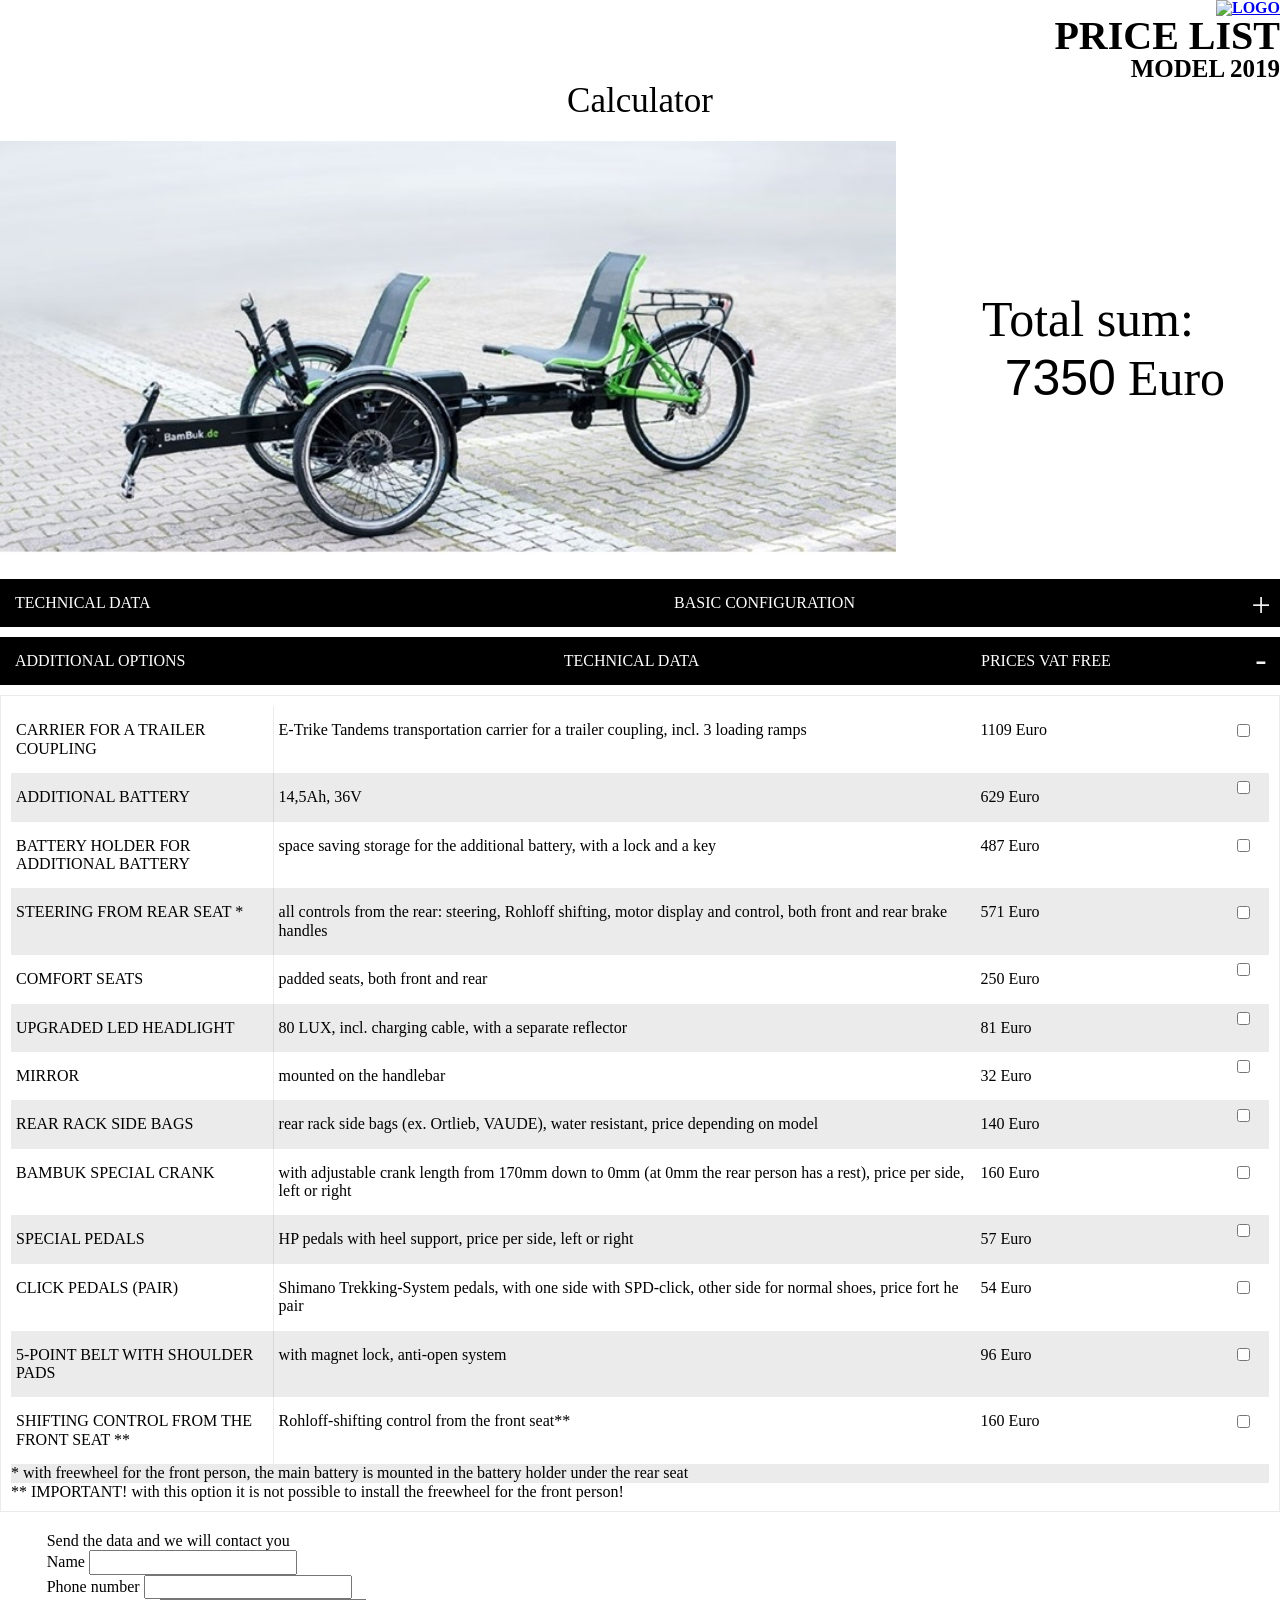
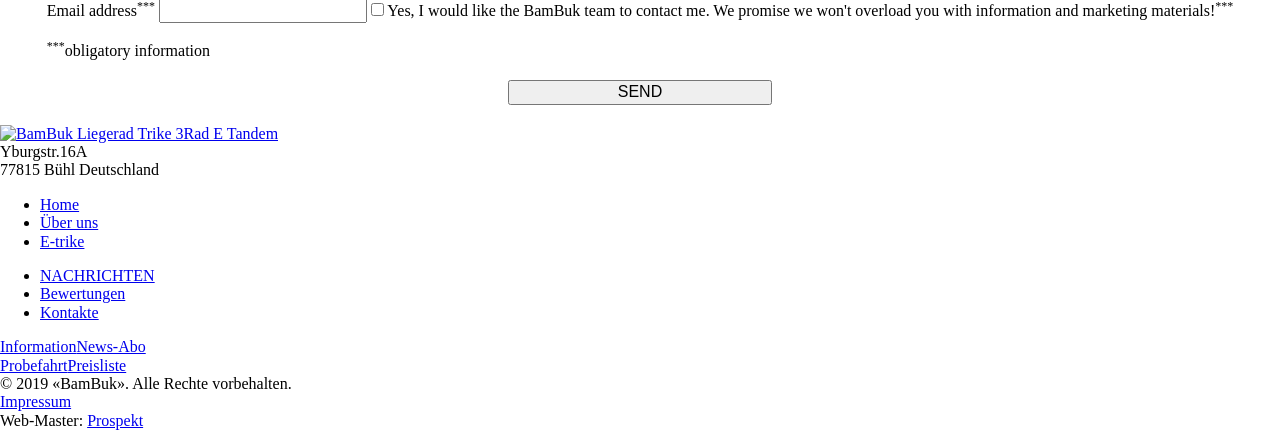
==== commit 75f2b5f5: "total input" ====
--- a/myapp/calc.html
+++ b/myapp/calc.html
@@ -60,7 +60,7 @@
             <div class="calc__price-wrap">
               <div class="calc__price">Total sum:</div>
               <div class="calc__price">
-                <div class="calc__total">7350</div><span>Euro</span>
+                <input type="text" readonly value="7350" class="calc__total"><span>Euro</span>
               </div>
             </div>
           </div>
@@ -282,22 +282,21 @@
           <div class="calc__info">
             <div style="opacity: 1;" tabindex="0" class="price_list_modal modal">
               <h2>  </h2>
-              <div class="subtitle">Отправьте данные и мы с вами свяжемся         <br>  per E-mail.</div>
+              <div class="subtitle">Send the data and we will contact you         </div>
               <form class="form">
-                <input type="hidden" name="action1" value="Price list">
+                <input type="hidden" name="action1" value="Calc info">
                 <div class="half_input pull-left"></div>
-                <label for="price_list_name" class="label">Name</label>
-                <input id="price_list_name" name="userName" type="text">
+                <label for="calc_name" class="label">Name</label>
+                <input id="calc_name" name="userName" type="text">
                 <div class="half_input pull-right"></div>
-                <label for="price_list_phone" class="label">Telefonnummer</label>
-                <input id="price_list_phone" name="phone" type="text">
+                <label for="calc_phone" class="label">Phone number</label>
+                <input id="calc_phone" name="phone" type="text">
                 <div class="clearfix"></div>
-                <label for="price_list_email" class="label"></label>E-Mail Adresse<sup>*</sup>
-                <input id="price_list_email" name="email" type="email" required="true">
-                <input id="checkbox3" type="checkbox" required="" name="confirm">
-                <label for="checkbox3"></label>Ja, ich bin einverstanden von BamBuk E-Trike  Team kontaktiert zu werden.<sup>*</sup><br><br>
-                <div class="description"><sup>*</sup>Pflichtfeld</div>
-                <button type="submit" class="fill_btn">SENDEN</button>
+                <label for="calc_email" class="label"></label>Email address<sup>***</sup>
+                <input id="calc_email" name="email" type="email" required="true">
+                <input id="calc_checkbox" type="checkbox" required="" name="confirm">
+                <label for="calc_checkbox"></label>Yes, I would like the BamBuk team to contact me. We promise we won't overload you with information and marketing materials!<sup>***</sup><br><br>
+                <div class="description"><sup>***</sup>obligatory information</div>
               </form>
             </div>
           </div>
--- a/myapp/css/calc.min.css
+++ b/myapp/css/calc.min.css
@@ -1 +1 @@
-html{line-height:1.15;-ms-text-size-adjust:100%;-webkit-text-size-adjust:100%}body{margin:0}article,aside,footer,header,nav,section{display:block}h1{font-size:2em;margin:.67em 0}figcaption,figure,main{display:block}figure{margin:1em 40px}hr{-webkit-box-sizing:content-box;box-sizing:content-box;height:0;overflow:visible}pre{font-family:monospace,monospace;font-size:1em}a{background-color:transparent;-webkit-text-decoration-skip:objects}abbr[title]{border-bottom:none;text-decoration:underline;-webkit-text-decoration:underline dotted;text-decoration:underline dotted}b,strong{font-weight:inherit}b,strong{font-weight:bolder}code,kbd,samp{font-family:monospace,monospace;font-size:1em}dfn{font-style:italic}mark{background-color:#ff0;color:#000}small{font-size:80%}sub,sup{font-size:75%;line-height:0;position:relative;vertical-align:baseline}sub{bottom:-.25em}sup{top:-.5em}audio,video{display:inline-block}audio:not([controls]){display:none;height:0}img{border-style:none}svg:not(:root){overflow:hidden}button,input,optgroup,select,textarea{font-family:sans-serif;font-size:100%;line-height:1.15;margin:0}button,input{overflow:visible}button,select{text-transform:none}[type=reset],[type=submit],button,html [type=button]{-webkit-appearance:button}[type=button]::-moz-focus-inner,[type=reset]::-moz-focus-inner,[type=submit]::-moz-focus-inner,button::-moz-focus-inner{border-style:none;padding:0}[type=button]:-moz-focusring,[type=reset]:-moz-focusring,[type=submit]:-moz-focusring,button:-moz-focusring{outline:1px dotted ButtonText}fieldset{padding:.35em .75em .625em}legend{-webkit-box-sizing:border-box;box-sizing:border-box;color:inherit;display:table;max-width:100%;padding:0;white-space:normal}progress{display:inline-block;vertical-align:baseline}textarea{overflow:auto}[type=checkbox],[type=radio]{-webkit-box-sizing:border-box;box-sizing:border-box;padding:0}[type=number]::-webkit-inner-spin-button,[type=number]::-webkit-outer-spin-button{height:auto}[type=search]{-webkit-appearance:textfield;outline-offset:-2px}[type=search]::-webkit-search-cancel-button,[type=search]::-webkit-search-decoration{-webkit-appearance:none}::-webkit-file-upload-button{-webkit-appearance:button;font:inherit}details,menu{display:block}summary{display:list-item}canvas{display:inline-block}template{display:none}[hidden]{display:none}@font-face{font-family:FuturaPT-Demi;font-weight:400;font-style:normal;src:url(../fonts/FuturaPT-Demi/FuturaPT-Demi.eot);src:url(../fonts/FuturaPT-Demi/FuturaPT-Demi.eot?#iefix) format("embedded-opentype"),url(../fonts/FuturaPT-Demi/FuturaPT-Demi.woff) format("woff"),url(../fonts/FuturaPT-Demi/FuturaPT-Demi.ttf) format("truetype")}@font-face{font-family:FuturaPT-Medium;font-weight:500;font-style:normal;src:url(../fonts/FuturaPT-Medium/FuturaPT-Medium.eot);src:url(../fonts/FuturaPT-Medium/FuturaPT-Medium.eot?#iefix) format("embedded-opentype"),url(../fonts/FuturaPT-Medium/FuturaPT-Medium.woff) format("woff"),url(../fonts/FuturaPT-Medium/FuturaPT-Medium.ttf) format("truetype")}@font-face{font-family:SofiaProExtraLight;font-weight:200;font-style:normal;src:url(../fonts/SofiaProExtraLight/SofiaProExtraLight.eot);src:url(../fonts/SofiaProExtraLight/SofiaProExtraLight.eot?#iefix) format("embedded-opentype"),url(../fonts/SofiaProExtraLight/SofiaProExtraLight.woff) format("woff"),url(../fonts/SofiaProExtraLight/SofiaProExtraLight.ttf) format("truetype")}@font-face{font-family:Lato-Black;font-weight:800;font-style:normal;src:url(../fonts/Lato-Black/Lato-Black.eot);src:url(../fonts/Lato-Black/Lato-Black.eot?#iefix) format("embedded-opentype"),url(../fonts/Lato-Black/Lato-Black.woff) format("woff"),url(../fonts/Lato-Black/Lato-Black.ttf) format("truetype")}@font-face{font-family:Lato-Medium;font-weight:500;font-style:normal;src:url(../fonts/Lato-Medium/Lato-Medium.eot);src:url(../fonts/Lato-Medium/Lato-Medium.eot?#iefix) format("embedded-opentype"),url(../fonts/Lato-Medium/Lato-Medium.woff) format("woff"),url(../fonts/Lato-Medium/Lato-Medium.ttf) format("truetype")}@font-face{font-family:Gilroy-ExtraBold;font-weight:800;font-style:normal;src:url(../fonts/Gilroy-ExtraBold/Gilroy-ExtraBold.eot);src:url(../fonts/Gilroy-ExtraBold/Gilroy-ExtraBold.eot?#iefix) format("embedded-opentype"),url(../fonts/Gilroy-ExtraBold/Gilroy-ExtraBold.woff) format("woff"),url(../fonts/Gilroy-ExtraBold/Gilroy-ExtraBold.ttf) format("truetype")}@font-face{font-family:Gilroy-Light;font-weight:100;font-style:normal;src:url(../fonts/Gilroy-Light/Gilroy-Light.eot);src:url(../fonts/Gilroy-Light/Gilroy-Light.eot?#iefix) format("embedded-opentype"),url(../fonts/Gilroy-Light/Gilroy-Light.woff) format("woff"),url(../fonts/Gilroy-Light/Gilroy-Light.ttf) format("truetype")}.calc input{position:relative}.calc input:after{content:"";position:absolute;top:0;left:0;width:100%;height:100%;pointer-events:none;border:3px solid transparent}.calc input:focus{outline:0;position:relative}.calc input:focus:after{border-color:#000}.calcheader{text-transform:uppercase;font-weight:700;text-align:right;line-height:1}.calcheader__title{font-size:40px}.calcheader__subtitle{font-size:25px}.calc__title{font-size:35px;text-align:center}.calc__first{display:-webkit-box;display:-webkit-flex;display:-ms-flexbox;display:flex}.calc__img{margin:20px auto;float:none;width:70%}.calc__img img{width:100%}.calc__price{font-size:50px;text-align:center;display:-webkit-box;display:-webkit-flex;display:-ms-flexbox;display:flex;-webkit-box-pack:center;-webkit-justify-content:center;-ms-flex-pack:center;justify-content:center;-webkit-box-align:center;-webkit-align-items:center;-ms-flex-align:center;align-items:center}.calc__price-wrap{width:30%;display:-webkit-box;display:-webkit-flex;display:-ms-flexbox;display:flex;-webkit-box-orient:vertical;-webkit-box-direction:normal;-webkit-flex-direction:column;-ms-flex-direction:column;flex-direction:column;-webkit-box-pack:center;-webkit-justify-content:center;-ms-flex-pack:center;justify-content:center;-webkit-box-align:center;-webkit-align-items:center;-ms-flex-align:center;align-items:center}.calc__price span{padding-left:10px}.calc__btn{min-width:264px;margin:20px auto;display:block}.calc__info{display:-webkit-box;display:-webkit-flex;display:-ms-flexbox;display:flex;-webkit-box-pack:center;-webkit-justify-content:center;-ms-flex-pack:center;justify-content:center}.calcTable{font-size:16px}.calcTable__data{width:20%;padding:15px 5px;border-right:1px solid #ebebeb}.calcTable__config{-webkit-box-flex:1;-webkit-flex-grow:1;-ms-flex-positive:1;flex-grow:1;-webkit-flex-basis:0;-ms-flex-preferred-size:0;flex-basis:0;padding:15px 5px}.calcTable__price{width:20%;padding:15px 5px}.calcTable__head{display:-webkit-box;display:-webkit-flex;display:-ms-flexbox;display:flex;background-color:#000;color:#fff;margin-bottom:10px}.calcTable__head .calcTable__data{width:20%;border-color:transparent;padding:15px}.calcTable__head .calcTable__config{text-align:center;-webkit-box-flex:1;-webkit-flex-grow:1;-ms-flex-positive:1;flex-grow:1;-webkit-flex-basis:0;-ms-flex-preferred-size:0;flex-basis:0;padding:15px}.calcTable__head .calcTable__price{width:20%}.calcTable__body{border:1px solid #ebebeb}.calcTable__line{display:-webkit-box;display:-webkit-flex;display:-ms-flexbox;display:flex;cursor:pointer}.calcTable__line label{display:-webkit-box;display:-webkit-flex;display:-ms-flexbox;display:flex;width:100%}.calcTable__line:nth-child(2n){background-color:#ebebeb}.calcTable__line:nth-child(2n) .calcTable__data{border-color:#dad7d7}.calcTable__line:hover{color:#48a548}.calcTable__line:hover input:after{-webkit-box-shadow:0 0 6px rgba(72,165,72,.75);box-shadow:0 0 6px rgba(72,165,72,.75);border-color:#49a647}.calcTable__subline{display:block}.calcTable__checkbox{width:15px 5px;width:32px;height:34px;-webkit-align-self:center;-ms-flex-item-align:center;align-self:center}.accordeon-title{cursor:pointer}.accordeon-title:after{content:'+';float:right;font-size:34px;color:#f2f2f2;width:34px;height:34px;line-height:.8;text-align:center;padding:2px;margin-top:10px}.accordeon-title.is-opened:after{content:'-';margin-top:7px}.accordeon-content{display:none;padding:10px}@media only screen and (max-width:720px){.menu-toggle{display:block;width:26px;height:23px;position:absolute;top:8px;right:25px;cursor:pointer;z-index:3}.menu-toggle .one,.menu-toggle .three,.menu-toggle .two{width:100%;height:3px;background:#fff;margin:4px auto;-webkit-backface-visibility:hidden;backface-visibility:hidden;-webkit-transition-duration:.3s;-o-transition-duration:.3s;transition-duration:.3s}.menu-toggle.active .one,.menu-toggle.active .three{margin:8px auto}.menu-toggle.active .one{-webkit-transform:rotate(45deg) translate(0,1px);-ms-transform:rotate(45deg) translate(0,1px);transform:rotate(45deg) translate(0,1px)}.menu-toggle.active .two{opacity:0}.menu-toggle.active .three{-webkit-transform:rotate(-45deg) translate(14px,-15px);-ms-transform:rotate(-45deg) translate(14px,-15px);transform:rotate(-45deg) translate(14px,-15px)}.main-menu{display:none}.main-menu.active{display:block;position:fixed;width:100%;height:100%;background-color:rgba(61,60,60,.95);z-index:2;right:0;top:0}.main-menu.active ul{-webkit-box-orient:vertical;-webkit-box-direction:normal;-webkit-flex-direction:column;-ms-flex-direction:column;flex-direction:column;-webkit-box-align:center;-webkit-align-items:center;-ms-flex-align:center;align-items:center;margin-top:40px;text-align:center}.menu-wrap{padding-left:25px;padding-right:25px}}+html{line-height:1.15;-ms-text-size-adjust:100%;-webkit-text-size-adjust:100%}body{margin:0}article,aside,footer,header,nav,section{display:block}h1{font-size:2em;margin:.67em 0}figcaption,figure,main{display:block}figure{margin:1em 40px}hr{-webkit-box-sizing:content-box;box-sizing:content-box;height:0;overflow:visible}pre{font-family:monospace,monospace;font-size:1em}a{background-color:transparent;-webkit-text-decoration-skip:objects}abbr[title]{border-bottom:none;text-decoration:underline;-webkit-text-decoration:underline dotted;text-decoration:underline dotted}b,strong{font-weight:inherit}b,strong{font-weight:bolder}code,kbd,samp{font-family:monospace,monospace;font-size:1em}dfn{font-style:italic}mark{background-color:#ff0;color:#000}small{font-size:80%}sub,sup{font-size:75%;line-height:0;position:relative;vertical-align:baseline}sub{bottom:-.25em}sup{top:-.5em}audio,video{display:inline-block}audio:not([controls]){display:none;height:0}img{border-style:none}svg:not(:root){overflow:hidden}button,input,optgroup,select,textarea{font-family:sans-serif;font-size:100%;line-height:1.15;margin:0}button,input{overflow:visible}button,select{text-transform:none}[type=reset],[type=submit],button,html [type=button]{-webkit-appearance:button}[type=button]::-moz-focus-inner,[type=reset]::-moz-focus-inner,[type=submit]::-moz-focus-inner,button::-moz-focus-inner{border-style:none;padding:0}[type=button]:-moz-focusring,[type=reset]:-moz-focusring,[type=submit]:-moz-focusring,button:-moz-focusring{outline:1px dotted ButtonText}fieldset{padding:.35em .75em .625em}legend{-webkit-box-sizing:border-box;box-sizing:border-box;color:inherit;display:table;max-width:100%;padding:0;white-space:normal}progress{display:inline-block;vertical-align:baseline}textarea{overflow:auto}[type=checkbox],[type=radio]{-webkit-box-sizing:border-box;box-sizing:border-box;padding:0}[type=number]::-webkit-inner-spin-button,[type=number]::-webkit-outer-spin-button{height:auto}[type=search]{-webkit-appearance:textfield;outline-offset:-2px}[type=search]::-webkit-search-cancel-button,[type=search]::-webkit-search-decoration{-webkit-appearance:none}::-webkit-file-upload-button{-webkit-appearance:button;font:inherit}details,menu{display:block}summary{display:list-item}canvas{display:inline-block}template{display:none}[hidden]{display:none}@font-face{font-family:FuturaPT-Demi;font-weight:400;font-style:normal;src:url(../fonts/FuturaPT-Demi/FuturaPT-Demi.eot);src:url(../fonts/FuturaPT-Demi/FuturaPT-Demi.eot?#iefix) format("embedded-opentype"),url(../fonts/FuturaPT-Demi/FuturaPT-Demi.woff) format("woff"),url(../fonts/FuturaPT-Demi/FuturaPT-Demi.ttf) format("truetype")}@font-face{font-family:FuturaPT-Medium;font-weight:500;font-style:normal;src:url(../fonts/FuturaPT-Medium/FuturaPT-Medium.eot);src:url(../fonts/FuturaPT-Medium/FuturaPT-Medium.eot?#iefix) format("embedded-opentype"),url(../fonts/FuturaPT-Medium/FuturaPT-Medium.woff) format("woff"),url(../fonts/FuturaPT-Medium/FuturaPT-Medium.ttf) format("truetype")}@font-face{font-family:SofiaProExtraLight;font-weight:200;font-style:normal;src:url(../fonts/SofiaProExtraLight/SofiaProExtraLight.eot);src:url(../fonts/SofiaProExtraLight/SofiaProExtraLight.eot?#iefix) format("embedded-opentype"),url(../fonts/SofiaProExtraLight/SofiaProExtraLight.woff) format("woff"),url(../fonts/SofiaProExtraLight/SofiaProExtraLight.ttf) format("truetype")}@font-face{font-family:Lato-Black;font-weight:800;font-style:normal;src:url(../fonts/Lato-Black/Lato-Black.eot);src:url(../fonts/Lato-Black/Lato-Black.eot?#iefix) format("embedded-opentype"),url(../fonts/Lato-Black/Lato-Black.woff) format("woff"),url(../fonts/Lato-Black/Lato-Black.ttf) format("truetype")}@font-face{font-family:Lato-Medium;font-weight:500;font-style:normal;src:url(../fonts/Lato-Medium/Lato-Medium.eot);src:url(../fonts/Lato-Medium/Lato-Medium.eot?#iefix) format("embedded-opentype"),url(../fonts/Lato-Medium/Lato-Medium.woff) format("woff"),url(../fonts/Lato-Medium/Lato-Medium.ttf) format("truetype")}@font-face{font-family:Gilroy-ExtraBold;font-weight:800;font-style:normal;src:url(../fonts/Gilroy-ExtraBold/Gilroy-ExtraBold.eot);src:url(../fonts/Gilroy-ExtraBold/Gilroy-ExtraBold.eot?#iefix) format("embedded-opentype"),url(../fonts/Gilroy-ExtraBold/Gilroy-ExtraBold.woff) format("woff"),url(../fonts/Gilroy-ExtraBold/Gilroy-ExtraBold.ttf) format("truetype")}@font-face{font-family:Gilroy-Light;font-weight:100;font-style:normal;src:url(../fonts/Gilroy-Light/Gilroy-Light.eot);src:url(../fonts/Gilroy-Light/Gilroy-Light.eot?#iefix) format("embedded-opentype"),url(../fonts/Gilroy-Light/Gilroy-Light.woff) format("woff"),url(../fonts/Gilroy-Light/Gilroy-Light.ttf) format("truetype")}.calc input{position:relative}.calc input:after{content:"";position:absolute;top:0;left:0;width:100%;height:100%;pointer-events:none;border:3px solid transparent}.calc input:focus{outline:0;position:relative}.calc input:focus:after{border-color:#000}.calcheader{text-transform:uppercase;font-weight:700;text-align:right;line-height:1}.calcheader__title{font-size:40px}.calcheader__subtitle{font-size:25px}.calc__total{width:163px;text-align:right;background:0 0;border:none;outline:0}.calc__title{font-size:35px;text-align:center}.calc__first{display:-webkit-box;display:-webkit-flex;display:-ms-flexbox;display:flex}.calc__img{margin:20px auto;float:none;width:70%}.calc__img img{width:100%}.calc__price{font-size:50px;text-align:center;display:-webkit-box;display:-webkit-flex;display:-ms-flexbox;display:flex;-webkit-box-pack:center;-webkit-justify-content:center;-ms-flex-pack:center;justify-content:center;-webkit-box-align:center;-webkit-align-items:center;-ms-flex-align:center;align-items:center}.calc__price-wrap{width:30%;display:-webkit-box;display:-webkit-flex;display:-ms-flexbox;display:flex;-webkit-box-orient:vertical;-webkit-box-direction:normal;-webkit-flex-direction:column;-ms-flex-direction:column;flex-direction:column;-webkit-box-pack:center;-webkit-justify-content:center;-ms-flex-pack:center;justify-content:center;-webkit-box-align:center;-webkit-align-items:center;-ms-flex-align:center;align-items:center}.calc__price span{padding-left:10px}.calc__btn{min-width:264px;margin:20px auto;display:block}.calc__info{display:-webkit-box;display:-webkit-flex;display:-ms-flexbox;display:flex;-webkit-box-pack:center;-webkit-justify-content:center;-ms-flex-pack:center;justify-content:center}.calcTable{font-size:16px}.calcTable__data{width:20%;padding:15px 5px;border-right:1px solid #ebebeb}.calcTable__config{-webkit-box-flex:1;-webkit-flex-grow:1;-ms-flex-positive:1;flex-grow:1;-webkit-flex-basis:0;-ms-flex-preferred-size:0;flex-basis:0;padding:15px 5px}.calcTable__price{width:20%;padding:15px 5px}.calcTable__head{display:-webkit-box;display:-webkit-flex;display:-ms-flexbox;display:flex;background-color:#000;color:#fff;margin-bottom:10px}.calcTable__head .calcTable__data{width:20%;border-color:transparent;padding:15px}.calcTable__head .calcTable__config{text-align:center;-webkit-box-flex:1;-webkit-flex-grow:1;-ms-flex-positive:1;flex-grow:1;-webkit-flex-basis:0;-ms-flex-preferred-size:0;flex-basis:0;padding:15px}.calcTable__head .calcTable__price{width:20%}.calcTable__body{border:1px solid #ebebeb}.calcTable__line{display:-webkit-box;display:-webkit-flex;display:-ms-flexbox;display:flex;cursor:pointer}.calcTable__line label{display:-webkit-box;display:-webkit-flex;display:-ms-flexbox;display:flex;width:100%}.calcTable__line:nth-child(2n){background-color:#ebebeb}.calcTable__line:nth-child(2n) .calcTable__data{border-color:#dad7d7}.calcTable__line:hover{color:#48a548}.calcTable__line:hover input:after{-webkit-box-shadow:0 0 6px rgba(72,165,72,.75);box-shadow:0 0 6px rgba(72,165,72,.75);border-color:#49a647}.calcTable__subline{display:block}.calcTable__checkbox{width:15px 5px;width:32px;height:34px;-webkit-align-self:center;-ms-flex-item-align:center;align-self:center}.accordeon-title{cursor:pointer}.accordeon-title:after{content:'+';float:right;font-size:34px;color:#f2f2f2;width:34px;height:34px;line-height:.8;text-align:center;padding:2px;margin-top:10px}.accordeon-title.is-opened:after{content:'-';margin-top:7px}.accordeon-content{display:none;padding:10px}@media only screen and (max-width:720px){.menu-toggle{display:block;width:26px;height:23px;position:absolute;top:8px;right:25px;cursor:pointer;z-index:3}.menu-toggle .one,.menu-toggle .three,.menu-toggle .two{width:100%;height:3px;background:#fff;margin:4px auto;-webkit-backface-visibility:hidden;backface-visibility:hidden;-webkit-transition-duration:.3s;-o-transition-duration:.3s;transition-duration:.3s}.menu-toggle.active .one,.menu-toggle.active .three{margin:8px auto}.menu-toggle.active .one{-webkit-transform:rotate(45deg) translate(0,1px);-ms-transform:rotate(45deg) translate(0,1px);transform:rotate(45deg) translate(0,1px)}.menu-toggle.active .two{opacity:0}.menu-toggle.active .three{-webkit-transform:rotate(-45deg) translate(14px,-15px);-ms-transform:rotate(-45deg) translate(14px,-15px);transform:rotate(-45deg) translate(14px,-15px)}.main-menu{display:none}.main-menu.active{display:block;position:fixed;width:100%;height:100%;background-color:rgba(61,60,60,.95);z-index:2;right:0;top:0}.main-menu.active ul{-webkit-box-orient:vertical;-webkit-box-direction:normal;-webkit-flex-direction:column;-ms-flex-direction:column;flex-direction:column;-webkit-box-align:center;-webkit-align-items:center;-ms-flex-align:center;align-items:center;margin-top:40px;text-align:center}.menu-wrap{padding-left:25px;padding-right:25px}}
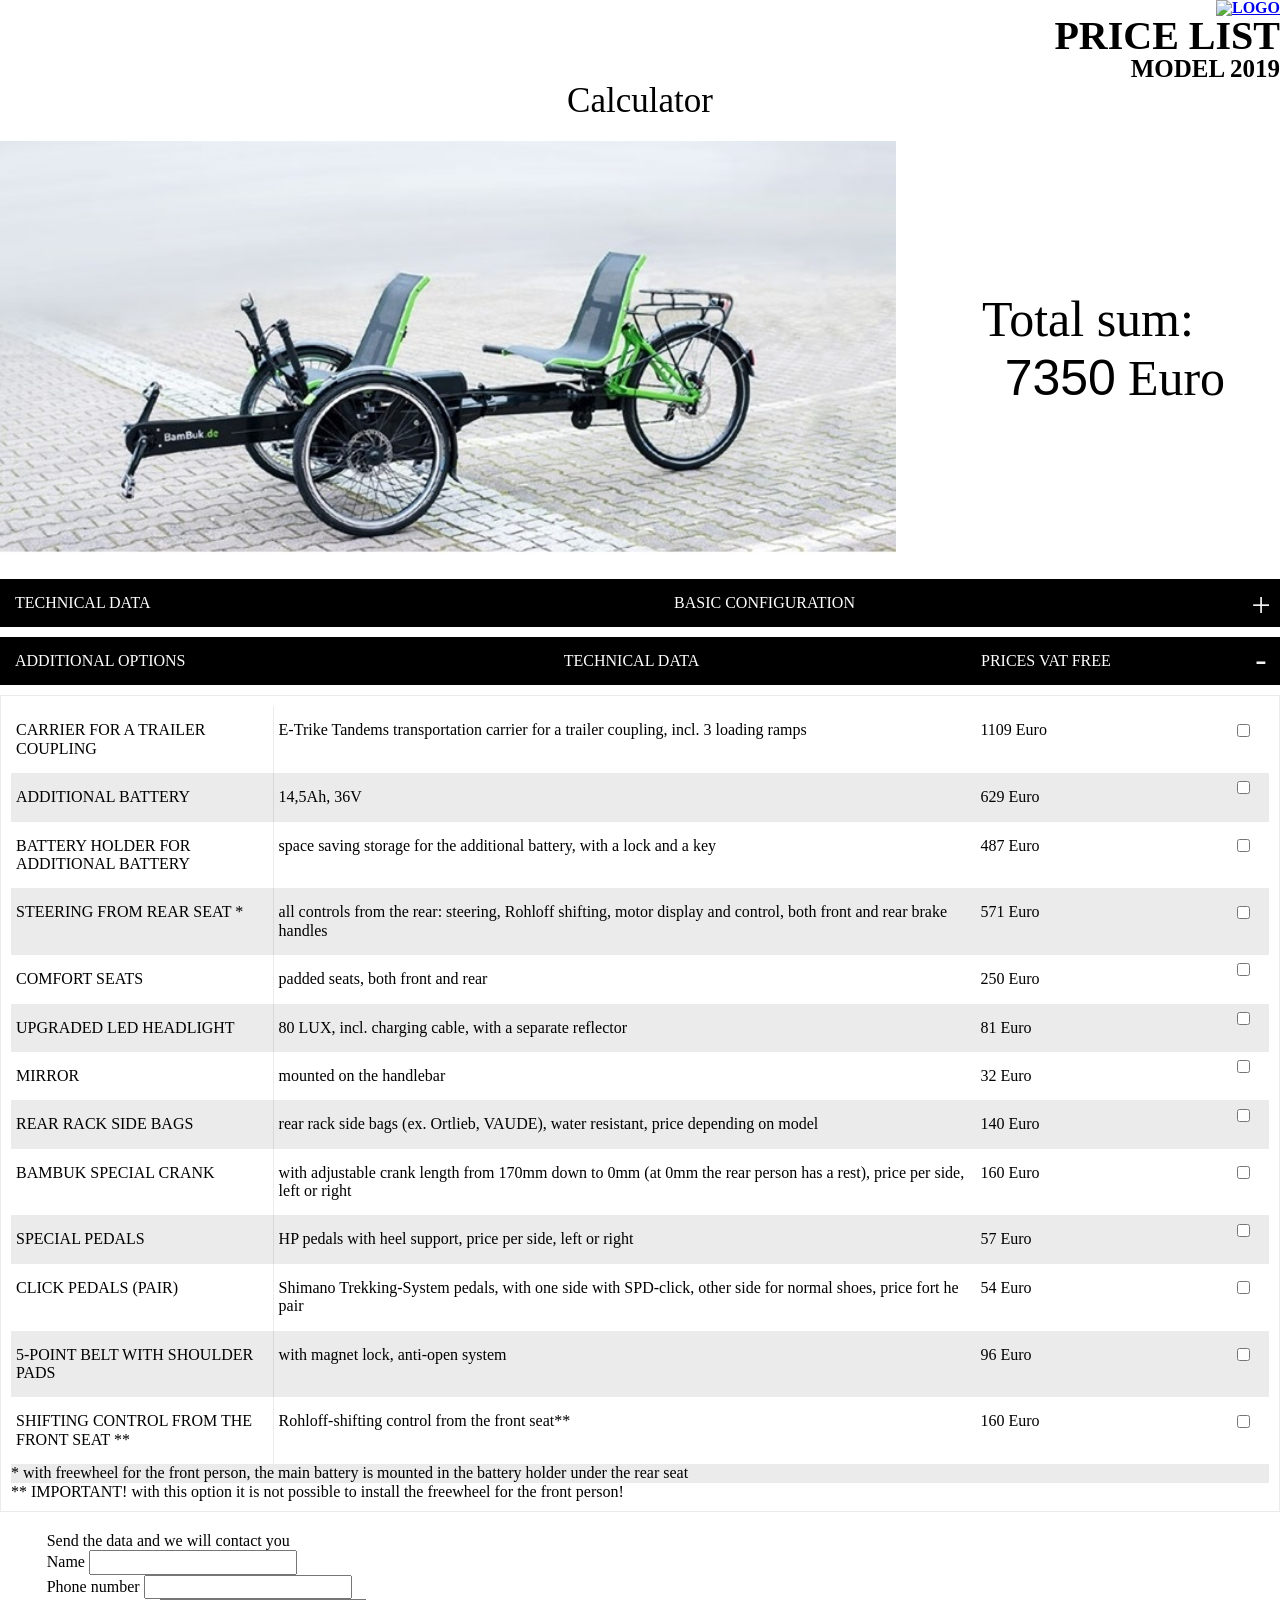
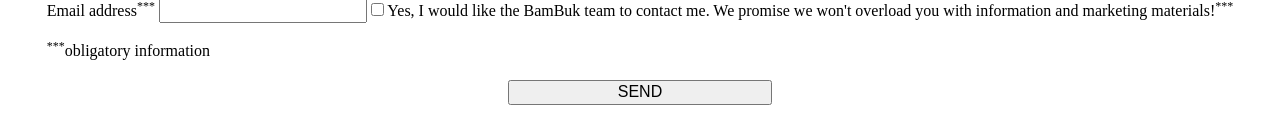
==== commit 19cbdd55: "mob" ====
--- a/myapp/calc.html
+++ b/myapp/calc.html
@@ -39,12 +39,12 @@
     <link rel="stylesheet" href="css/calc.min.css">
     <title>Calc </title>
   </head>
-  <body>
+  <body class="calc-body">
     <header class="header calcheader">
       <div class="container">
         <div class="row">
-          <div class="col-lg-3 col-md-2 col-sm-3 col-xs-6"><a href="/" class="logo"><img src="https://bambuk.de/wp-content/uploads/2017/05/logo.svg" alt="logo"></a></div>
-          <div class="col-lg-9 col-md-10 col-sm-9 col-xs-6">
+          <div class="col-lg-3 col-md-3 col-sm-3 col-xs-12"><a href="/" class="logo"><img src="https://bambuk.de/wp-content/uploads/2017/05/logo.svg" alt="logo"></a></div>
+          <div class="col-lg-9 col-md-9 col-sm-9 col-xs-12">
             <div class="calcheader__title">Price list</div>
             <div class="calcheader__subtitle">Model 2019</div>
           </div>
@@ -304,50 +304,7 @@
         </form>
       </div>
     </div>
-    <footer class="footer">
-      <div class="top grey_bg">
-        <div class="container">
-          <div class="row">
-            <div class="col-xs-12">
-              <div class="logo_addr_wrap col"><a href="/" class="logo"><img src="https://bambuk.de/wp-content/uploads/2017/05/logo.svg" data-dark="/wp-content/uploads/2017/05/logo_dark.svg" alt="BamBuk Liegerad Trike 3Rad E Tandem"></a>
-                <div class="adrr">Yburgstr.16A<br>77815 Bühl Deutschland</div>
-              </div>
-              <nav class="col footer_nav">
-                <div class="nav_col">
-                  <ul>
-                    <li><a href="/de/">Home</a></li>
-                    <li><a href="/de/about">Über uns</a></li>
-                    <li><a href="/de/e-trike">E-trike</a></li>
-                  </ul>
-                </div>
-                <div class="nav_col">
-                  <ul>
-                    <li><a href="/de/news">NACHRICHTEN</a></li>
-                    <li><a href="/de/reviews">Bewertungen</a></li>
-                    <li><a href="/de/contacts">Kontakte</a></li>
-                  </ul>
-                </div>
-              </nav>
-              <div class="links">
-                <div class="links_col"><a href="#" class="btn btn_info_modal">Information</a><a href="#" class="btn btn_subscribe_modal">News-Abo</a></div>
-                <div class="links_col"><a href="#" class="btn btn_test_drive_modal">Probefahrt</a><a href="#" class="btn btn_price_list_modal">Preisliste</a></div>
-              </div>
-            </div>
-          </div>
-        </div>
-      </div>
-      <div class="bottom">
-        <div class="container">
-          <div class="row">
-            <div class="col-xs-12">
-              <div class="copyright">© 2019 «BamBuk». Alle Rechte vorbehalten.</div><a href="/imprint/" class="impresum">Impressum</a>
-              <div class="soc"><a href="https://www.facebook.com/bikebambuk/" title="facebook" target="_blank" class="ico ico_fb"></a><a href="https://www.instagram.com/bambukbike/" title="instagram" target="_blank" class="ico ico_ig"></a><a href="https://www.youtube.com/channel/UCdcSzQuWD5qrBXfoswaYEtw" title="youtube" target="_blank" class="ico ico_yt"></a><a href="https://plus.google.com/u/2/110850543071750579686" title="googleplus" target="_blank" class="ico ico_gp"></a></div>
-              <div class="develop">Web-Master: <a href="http://prospekt-it.com/" target="_blank">Prospekt</a></div>
-            </div>
-          </div>
-        </div>
-      </div>
-    </footer>
+    
     <script src="js/common.js"></script>
   </body>
   <!-- END body-->
--- a/myapp/css/calc.min.css
+++ b/myapp/css/calc.min.css
@@ -1 +1 @@
-html{line-height:1.15;-ms-text-size-adjust:100%;-webkit-text-size-adjust:100%}body{margin:0}article,aside,footer,header,nav,section{display:block}h1{font-size:2em;margin:.67em 0}figcaption,figure,main{display:block}figure{margin:1em 40px}hr{-webkit-box-sizing:content-box;box-sizing:content-box;height:0;overflow:visible}pre{font-family:monospace,monospace;font-size:1em}a{background-color:transparent;-webkit-text-decoration-skip:objects}abbr[title]{border-bottom:none;text-decoration:underline;-webkit-text-decoration:underline dotted;text-decoration:underline dotted}b,strong{font-weight:inherit}b,strong{font-weight:bolder}code,kbd,samp{font-family:monospace,monospace;font-size:1em}dfn{font-style:italic}mark{background-color:#ff0;color:#000}small{font-size:80%}sub,sup{font-size:75%;line-height:0;position:relative;vertical-align:baseline}sub{bottom:-.25em}sup{top:-.5em}audio,video{display:inline-block}audio:not([controls]){display:none;height:0}img{border-style:none}svg:not(:root){overflow:hidden}button,input,optgroup,select,textarea{font-family:sans-serif;font-size:100%;line-height:1.15;margin:0}button,input{overflow:visible}button,select{text-transform:none}[type=reset],[type=submit],button,html [type=button]{-webkit-appearance:button}[type=button]::-moz-focus-inner,[type=reset]::-moz-focus-inner,[type=submit]::-moz-focus-inner,button::-moz-focus-inner{border-style:none;padding:0}[type=button]:-moz-focusring,[type=reset]:-moz-focusring,[type=submit]:-moz-focusring,button:-moz-focusring{outline:1px dotted ButtonText}fieldset{padding:.35em .75em .625em}legend{-webkit-box-sizing:border-box;box-sizing:border-box;color:inherit;display:table;max-width:100%;padding:0;white-space:normal}progress{display:inline-block;vertical-align:baseline}textarea{overflow:auto}[type=checkbox],[type=radio]{-webkit-box-sizing:border-box;box-sizing:border-box;padding:0}[type=number]::-webkit-inner-spin-button,[type=number]::-webkit-outer-spin-button{height:auto}[type=search]{-webkit-appearance:textfield;outline-offset:-2px}[type=search]::-webkit-search-cancel-button,[type=search]::-webkit-search-decoration{-webkit-appearance:none}::-webkit-file-upload-button{-webkit-appearance:button;font:inherit}details,menu{display:block}summary{display:list-item}canvas{display:inline-block}template{display:none}[hidden]{display:none}@font-face{font-family:FuturaPT-Demi;font-weight:400;font-style:normal;src:url(../fonts/FuturaPT-Demi/FuturaPT-Demi.eot);src:url(../fonts/FuturaPT-Demi/FuturaPT-Demi.eot?#iefix) format("embedded-opentype"),url(../fonts/FuturaPT-Demi/FuturaPT-Demi.woff) format("woff"),url(../fonts/FuturaPT-Demi/FuturaPT-Demi.ttf) format("truetype")}@font-face{font-family:FuturaPT-Medium;font-weight:500;font-style:normal;src:url(../fonts/FuturaPT-Medium/FuturaPT-Medium.eot);src:url(../fonts/FuturaPT-Medium/FuturaPT-Medium.eot?#iefix) format("embedded-opentype"),url(../fonts/FuturaPT-Medium/FuturaPT-Medium.woff) format("woff"),url(../fonts/FuturaPT-Medium/FuturaPT-Medium.ttf) format("truetype")}@font-face{font-family:SofiaProExtraLight;font-weight:200;font-style:normal;src:url(../fonts/SofiaProExtraLight/SofiaProExtraLight.eot);src:url(../fonts/SofiaProExtraLight/SofiaProExtraLight.eot?#iefix) format("embedded-opentype"),url(../fonts/SofiaProExtraLight/SofiaProExtraLight.woff) format("woff"),url(../fonts/SofiaProExtraLight/SofiaProExtraLight.ttf) format("truetype")}@font-face{font-family:Lato-Black;font-weight:800;font-style:normal;src:url(../fonts/Lato-Black/Lato-Black.eot);src:url(../fonts/Lato-Black/Lato-Black.eot?#iefix) format("embedded-opentype"),url(../fonts/Lato-Black/Lato-Black.woff) format("woff"),url(../fonts/Lato-Black/Lato-Black.ttf) format("truetype")}@font-face{font-family:Lato-Medium;font-weight:500;font-style:normal;src:url(../fonts/Lato-Medium/Lato-Medium.eot);src:url(../fonts/Lato-Medium/Lato-Medium.eot?#iefix) format("embedded-opentype"),url(../fonts/Lato-Medium/Lato-Medium.woff) format("woff"),url(../fonts/Lato-Medium/Lato-Medium.ttf) format("truetype")}@font-face{font-family:Gilroy-ExtraBold;font-weight:800;font-style:normal;src:url(../fonts/Gilroy-ExtraBold/Gilroy-ExtraBold.eot);src:url(../fonts/Gilroy-ExtraBold/Gilroy-ExtraBold.eot?#iefix) format("embedded-opentype"),url(../fonts/Gilroy-ExtraBold/Gilroy-ExtraBold.woff) format("woff"),url(../fonts/Gilroy-ExtraBold/Gilroy-ExtraBold.ttf) format("truetype")}@font-face{font-family:Gilroy-Light;font-weight:100;font-style:normal;src:url(../fonts/Gilroy-Light/Gilroy-Light.eot);src:url(../fonts/Gilroy-Light/Gilroy-Light.eot?#iefix) format("embedded-opentype"),url(../fonts/Gilroy-Light/Gilroy-Light.woff) format("woff"),url(../fonts/Gilroy-Light/Gilroy-Light.ttf) format("truetype")}.calc input{position:relative}.calc input:after{content:"";position:absolute;top:0;left:0;width:100%;height:100%;pointer-events:none;border:3px solid transparent}.calc input:focus{outline:0;position:relative}.calc input:focus:after{border-color:#000}.calcheader{text-transform:uppercase;font-weight:700;text-align:right;line-height:1}.calcheader__title{font-size:40px}.calcheader__subtitle{font-size:25px}.calc__total{width:163px;text-align:right;background:0 0;border:none;outline:0}.calc__title{font-size:35px;text-align:center}.calc__first{display:-webkit-box;display:-webkit-flex;display:-ms-flexbox;display:flex}.calc__img{margin:20px auto;float:none;width:70%}.calc__img img{width:100%}.calc__price{font-size:50px;text-align:center;display:-webkit-box;display:-webkit-flex;display:-ms-flexbox;display:flex;-webkit-box-pack:center;-webkit-justify-content:center;-ms-flex-pack:center;justify-content:center;-webkit-box-align:center;-webkit-align-items:center;-ms-flex-align:center;align-items:center}.calc__price-wrap{width:30%;display:-webkit-box;display:-webkit-flex;display:-ms-flexbox;display:flex;-webkit-box-orient:vertical;-webkit-box-direction:normal;-webkit-flex-direction:column;-ms-flex-direction:column;flex-direction:column;-webkit-box-pack:center;-webkit-justify-content:center;-ms-flex-pack:center;justify-content:center;-webkit-box-align:center;-webkit-align-items:center;-ms-flex-align:center;align-items:center}.calc__price span{padding-left:10px}.calc__btn{min-width:264px;margin:20px auto;display:block}.calc__info{display:-webkit-box;display:-webkit-flex;display:-ms-flexbox;display:flex;-webkit-box-pack:center;-webkit-justify-content:center;-ms-flex-pack:center;justify-content:center}.calcTable{font-size:16px}.calcTable__data{width:20%;padding:15px 5px;border-right:1px solid #ebebeb}.calcTable__config{-webkit-box-flex:1;-webkit-flex-grow:1;-ms-flex-positive:1;flex-grow:1;-webkit-flex-basis:0;-ms-flex-preferred-size:0;flex-basis:0;padding:15px 5px}.calcTable__price{width:20%;padding:15px 5px}.calcTable__head{display:-webkit-box;display:-webkit-flex;display:-ms-flexbox;display:flex;background-color:#000;color:#fff;margin-bottom:10px}.calcTable__head .calcTable__data{width:20%;border-color:transparent;padding:15px}.calcTable__head .calcTable__config{text-align:center;-webkit-box-flex:1;-webkit-flex-grow:1;-ms-flex-positive:1;flex-grow:1;-webkit-flex-basis:0;-ms-flex-preferred-size:0;flex-basis:0;padding:15px}.calcTable__head .calcTable__price{width:20%}.calcTable__body{border:1px solid #ebebeb}.calcTable__line{display:-webkit-box;display:-webkit-flex;display:-ms-flexbox;display:flex;cursor:pointer}.calcTable__line label{display:-webkit-box;display:-webkit-flex;display:-ms-flexbox;display:flex;width:100%}.calcTable__line:nth-child(2n){background-color:#ebebeb}.calcTable__line:nth-child(2n) .calcTable__data{border-color:#dad7d7}.calcTable__line:hover{color:#48a548}.calcTable__line:hover input:after{-webkit-box-shadow:0 0 6px rgba(72,165,72,.75);box-shadow:0 0 6px rgba(72,165,72,.75);border-color:#49a647}.calcTable__subline{display:block}.calcTable__checkbox{width:15px 5px;width:32px;height:34px;-webkit-align-self:center;-ms-flex-item-align:center;align-self:center}.accordeon-title{cursor:pointer}.accordeon-title:after{content:'+';float:right;font-size:34px;color:#f2f2f2;width:34px;height:34px;line-height:.8;text-align:center;padding:2px;margin-top:10px}.accordeon-title.is-opened:after{content:'-';margin-top:7px}.accordeon-content{display:none;padding:10px}@media only screen and (max-width:720px){.menu-toggle{display:block;width:26px;height:23px;position:absolute;top:8px;right:25px;cursor:pointer;z-index:3}.menu-toggle .one,.menu-toggle .three,.menu-toggle .two{width:100%;height:3px;background:#fff;margin:4px auto;-webkit-backface-visibility:hidden;backface-visibility:hidden;-webkit-transition-duration:.3s;-o-transition-duration:.3s;transition-duration:.3s}.menu-toggle.active .one,.menu-toggle.active .three{margin:8px auto}.menu-toggle.active .one{-webkit-transform:rotate(45deg) translate(0,1px);-ms-transform:rotate(45deg) translate(0,1px);transform:rotate(45deg) translate(0,1px)}.menu-toggle.active .two{opacity:0}.menu-toggle.active .three{-webkit-transform:rotate(-45deg) translate(14px,-15px);-ms-transform:rotate(-45deg) translate(14px,-15px);transform:rotate(-45deg) translate(14px,-15px)}.main-menu{display:none}.main-menu.active{display:block;position:fixed;width:100%;height:100%;background-color:rgba(61,60,60,.95);z-index:2;right:0;top:0}.main-menu.active ul{-webkit-box-orient:vertical;-webkit-box-direction:normal;-webkit-flex-direction:column;-ms-flex-direction:column;flex-direction:column;-webkit-box-align:center;-webkit-align-items:center;-ms-flex-align:center;align-items:center;margin-top:40px;text-align:center}.menu-wrap{padding-left:25px;padding-right:25px}}+html{line-height:1.15;-ms-text-size-adjust:100%;-webkit-text-size-adjust:100%}body{margin:0}article,aside,footer,header,nav,section{display:block}h1{font-size:2em;margin:.67em 0}figcaption,figure,main{display:block}figure{margin:1em 40px}hr{-webkit-box-sizing:content-box;box-sizing:content-box;height:0;overflow:visible}pre{font-family:monospace,monospace;font-size:1em}a{background-color:transparent;-webkit-text-decoration-skip:objects}abbr[title]{border-bottom:none;text-decoration:underline;-webkit-text-decoration:underline dotted;text-decoration:underline dotted}b,strong{font-weight:inherit}b,strong{font-weight:bolder}code,kbd,samp{font-family:monospace,monospace;font-size:1em}dfn{font-style:italic}mark{background-color:#ff0;color:#000}small{font-size:80%}sub,sup{font-size:75%;line-height:0;position:relative;vertical-align:baseline}sub{bottom:-.25em}sup{top:-.5em}audio,video{display:inline-block}audio:not([controls]){display:none;height:0}img{border-style:none}svg:not(:root){overflow:hidden}button,input,optgroup,select,textarea{font-family:sans-serif;font-size:100%;line-height:1.15;margin:0}button,input{overflow:visible}button,select{text-transform:none}[type=reset],[type=submit],button,html [type=button]{-webkit-appearance:button}[type=button]::-moz-focus-inner,[type=reset]::-moz-focus-inner,[type=submit]::-moz-focus-inner,button::-moz-focus-inner{border-style:none;padding:0}[type=button]:-moz-focusring,[type=reset]:-moz-focusring,[type=submit]:-moz-focusring,button:-moz-focusring{outline:1px dotted ButtonText}fieldset{padding:.35em .75em .625em}legend{-webkit-box-sizing:border-box;box-sizing:border-box;color:inherit;display:table;max-width:100%;padding:0;white-space:normal}progress{display:inline-block;vertical-align:baseline}textarea{overflow:auto}[type=checkbox],[type=radio]{-webkit-box-sizing:border-box;box-sizing:border-box;padding:0}[type=number]::-webkit-inner-spin-button,[type=number]::-webkit-outer-spin-button{height:auto}[type=search]{-webkit-appearance:textfield;outline-offset:-2px}[type=search]::-webkit-search-cancel-button,[type=search]::-webkit-search-decoration{-webkit-appearance:none}::-webkit-file-upload-button{-webkit-appearance:button;font:inherit}details,menu{display:block}summary{display:list-item}canvas{display:inline-block}template{display:none}[hidden]{display:none}@font-face{font-family:FuturaPT-Demi;font-weight:400;font-style:normal;src:url(../fonts/FuturaPT-Demi/FuturaPT-Demi.eot);src:url(../fonts/FuturaPT-Demi/FuturaPT-Demi.eot?#iefix) format("embedded-opentype"),url(../fonts/FuturaPT-Demi/FuturaPT-Demi.woff) format("woff"),url(../fonts/FuturaPT-Demi/FuturaPT-Demi.ttf) format("truetype")}@font-face{font-family:FuturaPT-Medium;font-weight:500;font-style:normal;src:url(../fonts/FuturaPT-Medium/FuturaPT-Medium.eot);src:url(../fonts/FuturaPT-Medium/FuturaPT-Medium.eot?#iefix) format("embedded-opentype"),url(../fonts/FuturaPT-Medium/FuturaPT-Medium.woff) format("woff"),url(../fonts/FuturaPT-Medium/FuturaPT-Medium.ttf) format("truetype")}@font-face{font-family:SofiaProExtraLight;font-weight:200;font-style:normal;src:url(../fonts/SofiaProExtraLight/SofiaProExtraLight.eot);src:url(../fonts/SofiaProExtraLight/SofiaProExtraLight.eot?#iefix) format("embedded-opentype"),url(../fonts/SofiaProExtraLight/SofiaProExtraLight.woff) format("woff"),url(../fonts/SofiaProExtraLight/SofiaProExtraLight.ttf) format("truetype")}@font-face{font-family:Lato-Black;font-weight:800;font-style:normal;src:url(../fonts/Lato-Black/Lato-Black.eot);src:url(../fonts/Lato-Black/Lato-Black.eot?#iefix) format("embedded-opentype"),url(../fonts/Lato-Black/Lato-Black.woff) format("woff"),url(../fonts/Lato-Black/Lato-Black.ttf) format("truetype")}@font-face{font-family:Lato-Medium;font-weight:500;font-style:normal;src:url(../fonts/Lato-Medium/Lato-Medium.eot);src:url(../fonts/Lato-Medium/Lato-Medium.eot?#iefix) format("embedded-opentype"),url(../fonts/Lato-Medium/Lato-Medium.woff) format("woff"),url(../fonts/Lato-Medium/Lato-Medium.ttf) format("truetype")}@font-face{font-family:Gilroy-ExtraBold;font-weight:800;font-style:normal;src:url(../fonts/Gilroy-ExtraBold/Gilroy-ExtraBold.eot);src:url(../fonts/Gilroy-ExtraBold/Gilroy-ExtraBold.eot?#iefix) format("embedded-opentype"),url(../fonts/Gilroy-ExtraBold/Gilroy-ExtraBold.woff) format("woff"),url(../fonts/Gilroy-ExtraBold/Gilroy-ExtraBold.ttf) format("truetype")}@font-face{font-family:Gilroy-Light;font-weight:100;font-style:normal;src:url(../fonts/Gilroy-Light/Gilroy-Light.eot);src:url(../fonts/Gilroy-Light/Gilroy-Light.eot?#iefix) format("embedded-opentype"),url(../fonts/Gilroy-Light/Gilroy-Light.woff) format("woff"),url(../fonts/Gilroy-Light/Gilroy-Light.ttf) format("truetype")}body.calc-body{min-width:320px}.calc input{position:relative}.calc input:after{content:"";position:absolute;top:0;left:0;width:100%;height:100%;pointer-events:none;border:3px solid transparent}.calc input:focus{outline:0;position:relative}.calc input:focus:after{border-color:#000}.calcheader{text-transform:uppercase;font-weight:700;text-align:right;line-height:1}.calcheader__title{font-size:40px}@media (max-width:767px){.calcheader__title{font-size:28px;margin-top:20px;margin-bottom:20px;text-align:center}}.calcheader__subtitle{font-size:25px}@media (max-width:767px){.calcheader__subtitle{font-size:16px}}.calc__total{width:163px;text-align:right;background:0 0;border:none;outline:0}@media (max-width:1199px){.calc__total{width:106px}}.calc__title{font-size:35px;text-align:center}.calc__first{display:-webkit-box;display:-webkit-flex;display:-ms-flexbox;display:flex}@media (max-width:1199px){.calc__first{-webkit-flex-wrap:wrap;-ms-flex-wrap:wrap;flex-wrap:wrap}}.calc__img{margin:20px auto;float:none;width:70%}.calc__img img{width:100%}@media (max-width:700px){.calc__img{width:100%}}.calc__price{font-size:50px;text-align:center;display:-webkit-box;display:-webkit-flex;display:-ms-flexbox;display:flex;-webkit-box-pack:center;-webkit-justify-content:center;-ms-flex-pack:center;justify-content:center;-webkit-box-align:center;-webkit-align-items:center;-ms-flex-align:center;align-items:center}.calc__price-wrap{width:30%;display:-webkit-box;display:-webkit-flex;display:-ms-flexbox;display:flex;-webkit-box-orient:vertical;-webkit-box-direction:normal;-webkit-flex-direction:column;-ms-flex-direction:column;flex-direction:column;-webkit-box-pack:center;-webkit-justify-content:center;-ms-flex-pack:center;justify-content:center;-webkit-box-align:center;-webkit-align-items:center;-ms-flex-align:center;align-items:center}@media (max-width:700px){.calc__price-wrap{width:100%;margin-bottom:25px}}.calc__price span{padding-left:10px}@media (max-width:1199px){.calc__price{font-size:36px}}.calc__btn{min-width:264px;margin:20px auto;display:block}.calc__info{display:-webkit-box;display:-webkit-flex;display:-ms-flexbox;display:flex;-webkit-box-pack:center;-webkit-justify-content:center;-ms-flex-pack:center;justify-content:center}@media (max-width:700px){.calc .modal{width:100%;padding:30px 15px}}.calcTable{font-size:16px}@media (max-width:500px){.calcTable{font-size:14px}}.calcTable__data{width:20%;padding:15px 5px;border-right:1px solid #ebebeb}@media (max-width:1199px){.calcTable__data{width:29%}}@media (max-width:500px){.calcTable__data{width:40%;padding:8px 5px}}.calcTable__config{-webkit-box-flex:1;-webkit-flex-grow:1;-ms-flex-positive:1;flex-grow:1;-webkit-flex-basis:0;-ms-flex-preferred-size:0;flex-basis:0;padding:15px 5px}@media (max-width:500px){.calcTable__config{width:60%;-webkit-box-flex:unset;-webkit-flex-grow:unset;-ms-flex-positive:unset;flex-grow:unset;-webkit-flex-basis:unset;-ms-flex-preferred-size:unset;flex-basis:unset;padding:8px 5px}}.calcTable__price{width:20%;padding:15px 5px}@media (max-width:500px){.calcTable__price{width:40%;padding:8px 5px 15px}}.calcTable__head{display:-webkit-box;display:-webkit-flex;display:-ms-flexbox;display:flex;background-color:#000;color:#fff;margin-bottom:10px}@media (max-width:500px){.calcTable__head{-webkit-flex-wrap:wrap;-ms-flex-wrap:wrap;flex-wrap:wrap;font-size:13px}}.calcTable__head .calcTable__data{width:20%;border-color:transparent;padding:15px}@media (max-width:1199px){.calcTable__head .calcTable__data{width:29%}}@media (max-width:500px){.calcTable__head .calcTable__data{width:40%;padding:8px}}.calcTable__head .calcTable__config{text-align:center;-webkit-box-flex:1;-webkit-flex-grow:1;-ms-flex-positive:1;flex-grow:1;-webkit-flex-basis:0;-ms-flex-preferred-size:0;flex-basis:0;padding:15px}@media (max-width:500px){.calcTable__head .calcTable__config{width:60%;-webkit-box-flex:unset;-webkit-flex-grow:unset;-ms-flex-positive:unset;flex-grow:unset;-webkit-flex-basis:unset;-ms-flex-preferred-size:unset;flex-basis:unset;padding:8px}}.calcTable__head .calcTable__price{width:20%}@media (max-width:500px){.calcTable__head .calcTable__price{width:100%}}.calcTable__body{border:1px solid #ebebeb}.calcTable__line{display:-webkit-box;display:-webkit-flex;display:-ms-flexbox;display:flex;cursor:pointer}@media (max-width:500px){.calcTable__line{-webkit-flex-wrap:wrap;-ms-flex-wrap:wrap;flex-wrap:wrap}}.calcTable__line label{display:-webkit-box;display:-webkit-flex;display:-ms-flexbox;display:flex;width:100%}@media (max-width:500px){.calcTable__line label{-webkit-flex-wrap:wrap;-ms-flex-wrap:wrap;flex-wrap:wrap}}.calcTable__line:nth-child(2n){background-color:#ebebeb}.calcTable__line:nth-child(2n) .calcTable__data{border-color:#dad7d7}.calcTable__line:hover{color:#48a548}.calcTable__line:hover input:after{-webkit-box-shadow:0 0 6px rgba(72,165,72,.75);box-shadow:0 0 6px rgba(72,165,72,.75);border-color:#49a647}.calcTable__subline{display:block}.calcTable__checkbox{width:15px 5px;width:32px;height:34px;-webkit-align-self:center;-ms-flex-item-align:center;align-self:center}@media (max-width:500px){.calcTable__checkbox{width:60%;-webkit-box-pack:center;-webkit-justify-content:center;-ms-flex-pack:center;justify-content:center;display:-webkit-box;display:-webkit-flex;display:-ms-flexbox;display:flex}}.accordeon-title{cursor:pointer}.accordeon-title:after{content:'+';float:right;font-size:34px;color:#f2f2f2;width:34px;height:34px;line-height:.8;text-align:center;padding:2px;margin-top:10px}@media (max-width:500px){.accordeon-title:after{content:none}}.accordeon-title.is-opened:after{content:'-';margin-top:7px}@media (max-width:500px){.accordeon-title.is-opened:after{content:none}}.accordeon-content{display:none;padding:10px}@media only screen and (max-width:720px){.menu-toggle{display:block;width:26px;height:23px;position:absolute;top:8px;right:25px;cursor:pointer;z-index:3}.menu-toggle .one,.menu-toggle .three,.menu-toggle .two{width:100%;height:3px;background:#fff;margin:4px auto;-webkit-backface-visibility:hidden;backface-visibility:hidden;-webkit-transition-duration:.3s;-o-transition-duration:.3s;transition-duration:.3s}.menu-toggle.active .one,.menu-toggle.active .three{margin:8px auto}.menu-toggle.active .one{-webkit-transform:rotate(45deg) translate(0,1px);-ms-transform:rotate(45deg) translate(0,1px);transform:rotate(45deg) translate(0,1px)}.menu-toggle.active .two{opacity:0}.menu-toggle.active .three{-webkit-transform:rotate(-45deg) translate(14px,-15px);-ms-transform:rotate(-45deg) translate(14px,-15px);transform:rotate(-45deg) translate(14px,-15px)}.main-menu{display:none}.main-menu.active{display:block;position:fixed;width:100%;height:100%;background-color:rgba(61,60,60,.95);z-index:2;right:0;top:0}.main-menu.active ul{-webkit-box-orient:vertical;-webkit-box-direction:normal;-webkit-flex-direction:column;-ms-flex-direction:column;flex-direction:column;-webkit-box-align:center;-webkit-align-items:center;-ms-flex-align:center;align-items:center;margin-top:40px;text-align:center}.menu-wrap{padding-left:25px;padding-right:25px}}
